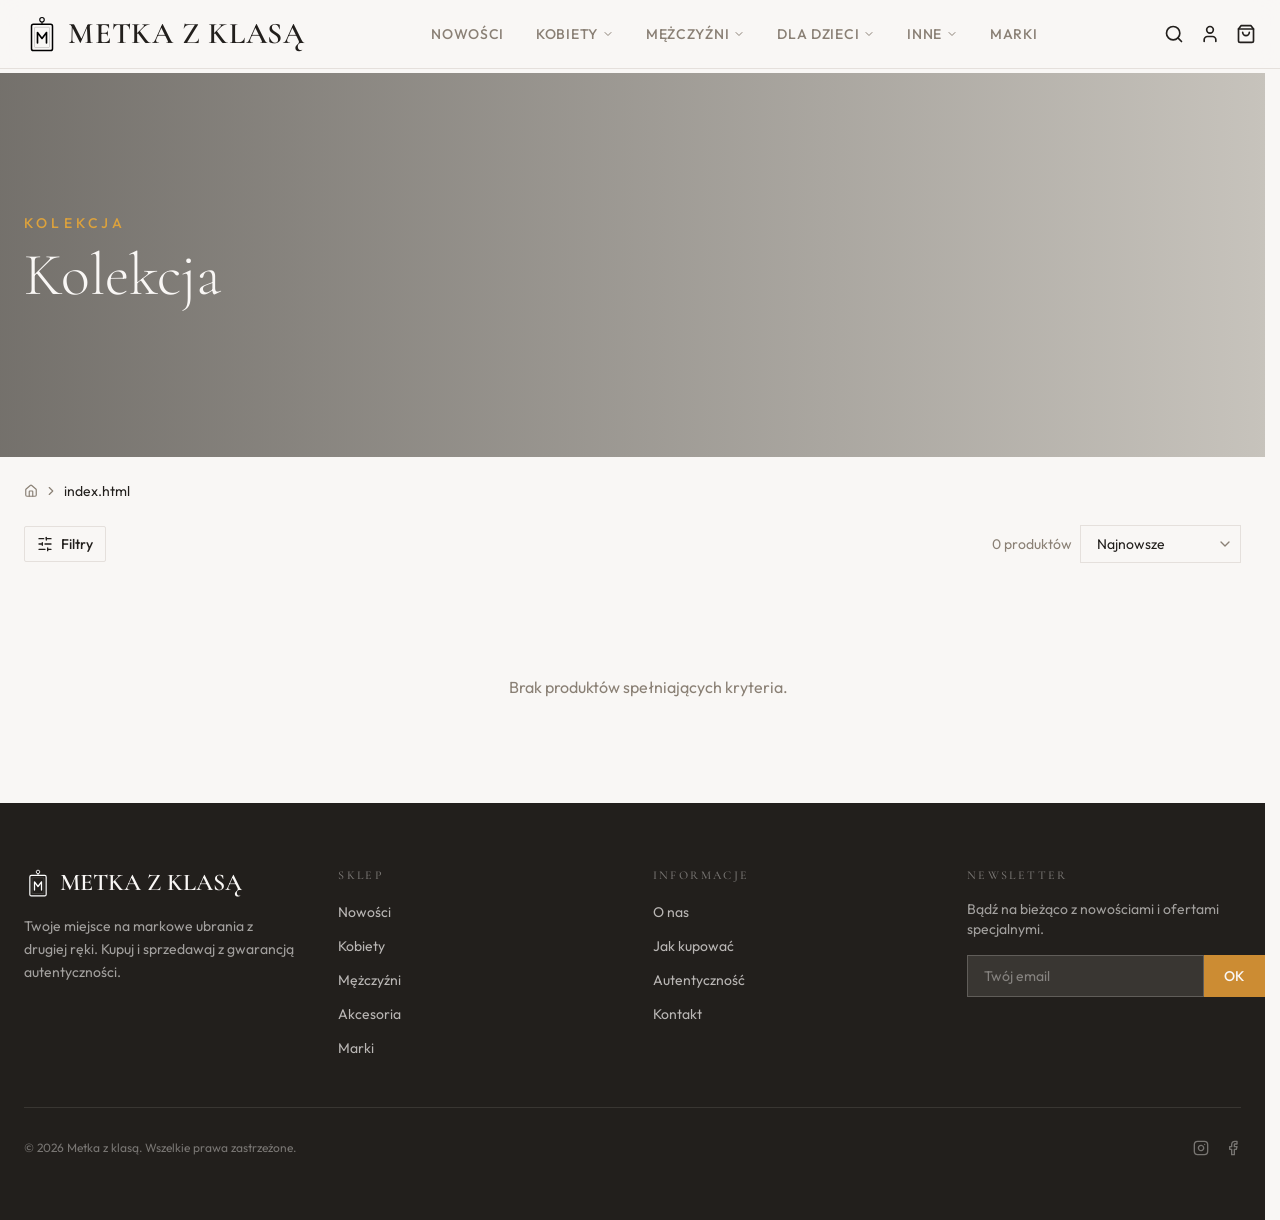
==== index.html @ 0e7a7495 "first commit" ====
<!doctype html>
<html lang="pl">
  <head>
    <meta charset="UTF-8" />
    <link rel="icon" type="image/svg+xml" href="/logo.svg" />
    <meta name="viewport" content="width=device-width, initial-scale=1.0" />
    <title>Metka z klasą - Markowe ubrania z drugiej ręki</title>
    <meta name="description" content="Odkryj starannie wyselekcjonowaną kolekcję luksusowych markowych ubrań z drugiej ręki. Autentyczność gwarantowana." />
    <meta name="author" content="Metka z klasą" />

    <meta property="og:title" content="Metka z klasą - Markowe ubrania z drugiej ręki" />
    <meta property="og:description" content="Odkryj starannie wyselekcjonowaną kolekcję luksusowych markowych ubrań z drugiej ręki." />
    <meta property="og:type" content="website" />
    <meta property="og:image" content="https://lovable.dev/opengraph-image-p98pqg.png" />

    <meta name="twitter:card" content="summary_large_image" />
    <meta name="twitter:site" content="@Lovable" />
    <meta name="twitter:image" content="https://lovable.dev/opengraph-image-p98pqg.png" />
    <script type="module" crossorigin src="/assets/index-CocLVL6e.js"></script>
    <link rel="stylesheet" crossorigin href="/assets/index-CRYv602r.css">
  </head>

  <body>
    <div id="root"></div>
  </body>
</html>
---- assets/index-CRYv602r.css ----
@import"https://fonts.googleapis.com/css2?family=Cormorant+Garamond:ital,wght@0,300;0,400;0,500;0,600;0,700;1,300;1,400&family=Outfit:wght@300;400;500;600&display=swap";*,:before,:after{--tw-border-spacing-x: 0;--tw-border-spacing-y: 0;--tw-translate-x: 0;--tw-translate-y: 0;--tw-rotate: 0;--tw-skew-x: 0;--tw-skew-y: 0;--tw-scale-x: 1;--tw-scale-y: 1;--tw-pan-x: ;--tw-pan-y: ;--tw-pinch-zoom: ;--tw-scroll-snap-strictness: proximity;--tw-gradient-from-position: ;--tw-gradient-via-position: ;--tw-gradient-to-position: ;--tw-ordinal: ;--tw-slashed-zero: ;--tw-numeric-figure: ;--tw-numeric-spacing: ;--tw-numeric-fraction: ;--tw-ring-inset: ;--tw-ring-offset-width: 0px;--tw-ring-offset-color: #fff;--tw-ring-color: rgb(59 130 246 / .5);--tw-ring-offset-shadow: 0 0 #0000;--tw-ring-shadow: 0 0 #0000;--tw-shadow: 0 0 #0000;--tw-shadow-colored: 0 0 #0000;--tw-blur: ;--tw-brightness: ;--tw-contrast: ;--tw-grayscale: ;--tw-hue-rotate: ;--tw-invert: ;--tw-saturate: ;--tw-sepia: ;--tw-drop-shadow: ;--tw-backdrop-blur: ;--tw-backdrop-brightness: ;--tw-backdrop-contrast: ;--tw-backdrop-grayscale: ;--tw-backdrop-hue-rotate: ;--tw-backdrop-invert: ;--tw-backdrop-opacity: ;--tw-backdrop-saturate: ;--tw-backdrop-sepia: ;--tw-contain-size: ;--tw-contain-layout: ;--tw-contain-paint: ;--tw-contain-style: }::backdrop{--tw-border-spacing-x: 0;--tw-border-spacing-y: 0;--tw-translate-x: 0;--tw-translate-y: 0;--tw-rotate: 0;--tw-skew-x: 0;--tw-skew-y: 0;--tw-scale-x: 1;--tw-scale-y: 1;--tw-pan-x: ;--tw-pan-y: ;--tw-pinch-zoom: ;--tw-scroll-snap-strictness: proximity;--tw-gradient-from-position: ;--tw-gradient-via-position: ;--tw-gradient-to-position: ;--tw-ordinal: ;--tw-slashed-zero: ;--tw-numeric-figure: ;--tw-numeric-spacing: ;--tw-numeric-fraction: ;--tw-ring-inset: ;--tw-ring-offset-width: 0px;--tw-ring-offset-color: #fff;--tw-ring-color: rgb(59 130 246 / .5);--tw-ring-offset-shadow: 0 0 #0000;--tw-ring-shadow: 0 0 #0000;--tw-shadow: 0 0 #0000;--tw-shadow-colored: 0 0 #0000;--tw-blur: ;--tw-brightness: ;--tw-contrast: ;--tw-grayscale: ;--tw-hue-rotate: ;--tw-invert: ;--tw-saturate: ;--tw-sepia: ;--tw-drop-shadow: ;--tw-backdrop-blur: ;--tw-backdrop-brightness: ;--tw-backdrop-contrast: ;--tw-backdrop-grayscale: ;--tw-backdrop-hue-rotate: ;--tw-backdrop-invert: ;--tw-backdrop-opacity: ;--tw-backdrop-saturate: ;--tw-backdrop-sepia: ;--tw-contain-size: ;--tw-contain-layout: ;--tw-contain-paint: ;--tw-contain-style: }*,:before,:after{box-sizing:border-box;border-width:0;border-style:solid;border-color:#e5e7eb}:before,:after{--tw-content: ""}html,:host{line-height:1.5;-webkit-text-size-adjust:100%;-moz-tab-size:4;-o-tab-size:4;tab-size:4;font-family:ui-sans-serif,system-ui,sans-serif,"Apple Color Emoji","Segoe UI Emoji",Segoe UI Symbol,"Noto Color Emoji";font-feature-settings:normal;font-variation-settings:normal;-webkit-tap-highlight-color:transparent}body{margin:0;line-height:inherit}hr{height:0;color:inherit;border-top-width:1px}abbr:where([title]){-webkit-text-decoration:underline dotted;text-decoration:underline dotted}h1,h2,h3,h4,h5,h6{font-size:inherit;font-weight:inherit}a{color:inherit;text-decoration:inherit}b,strong{font-weight:bolder}code,kbd,samp,pre{font-family:ui-monospace,SFMono-Regular,Menlo,Monaco,Consolas,Liberation Mono,Courier New,monospace;font-feature-settings:normal;font-variation-settings:normal;font-size:1em}small{font-size:80%}sub,sup{font-size:75%;line-height:0;position:relative;vertical-align:baseline}sub{bottom:-.25em}sup{top:-.5em}table{text-indent:0;border-color:inherit;border-collapse:collapse}button,input,optgroup,select,textarea{font-family:inherit;font-feature-settings:inherit;font-variation-settings:inherit;font-size:100%;font-weight:inherit;line-height:inherit;letter-spacing:inherit;color:inherit;margin:0;padding:0}button,select{text-transform:none}button,input:where([type=button]),input:where([type=reset]),input:where([type=submit]){-webkit-appearance:button;background-color:transparent;background-image:none}:-moz-focusring{outline:auto}:-moz-ui-invalid{box-shadow:none}progress{vertical-align:baseline}::-webkit-inner-spin-button,::-webkit-outer-spin-button{height:auto}[type=search]{-webkit-appearance:textfield;outline-offset:-2px}::-webkit-search-decoration{-webkit-appearance:none}::-webkit-file-upload-button{-webkit-appearance:button;font:inherit}summary{display:list-item}blockquote,dl,dd,h1,h2,h3,h4,h5,h6,hr,figure,p,pre{margin:0}fieldset{margin:0;padding:0}legend{padding:0}ol,ul,menu{list-style:none;margin:0;padding:0}dialog{padding:0}textarea{resize:vertical}input::-moz-placeholder,textarea::-moz-placeholder{opacity:1;color:#9ca3af}input::placeholder,textarea::placeholder{opacity:1;color:#9ca3af}button,[role=button]{cursor:pointer}:disabled{cursor:default}img,svg,video,canvas,audio,iframe,embed,object{display:block;vertical-align:middle}img,video{max-width:100%;height:auto}[hidden]:where(:not([hidden=until-found])){display:none}:root{--background: 30 25% 97%;--foreground: 30 10% 12%;--card: 30 20% 95%;--card-foreground: 30 10% 12%;--popover: 30 25% 97%;--popover-foreground: 30 10% 12%;--primary: 30 10% 12%;--primary-foreground: 30 25% 97%;--secondary: 30 15% 90%;--secondary-foreground: 30 10% 20%;--muted: 30 12% 92%;--muted-foreground: 30 8% 50%;--accent: 35 60% 50%;--accent-foreground: 30 25% 97%;--destructive: 0 84.2% 60.2%;--destructive-foreground: 210 40% 98%;--border: 30 15% 88%;--input: 30 15% 88%;--ring: 35 60% 50%;--radius: .25rem;--gold: 38 70% 55%;--gold-foreground: 30 25% 97%;--cream: 35 30% 94%;--warm-dark: 30 15% 18%;--sidebar-background: 0 0% 98%;--sidebar-foreground: 240 5.3% 26.1%;--sidebar-primary: 240 5.9% 10%;--sidebar-primary-foreground: 0 0% 98%;--sidebar-accent: 240 4.8% 95.9%;--sidebar-accent-foreground: 240 5.9% 10%;--sidebar-border: 220 13% 91%;--sidebar-ring: 217.2 91.2% 59.8%}.dark{--background: 30 10% 8%;--foreground: 30 15% 90%;--card: 30 10% 12%;--card-foreground: 30 15% 90%;--popover: 30 10% 8%;--popover-foreground: 30 15% 90%;--primary: 30 15% 90%;--primary-foreground: 30 10% 8%;--secondary: 30 10% 16%;--secondary-foreground: 30 15% 85%;--muted: 30 8% 18%;--muted-foreground: 30 10% 60%;--accent: 35 60% 50%;--accent-foreground: 30 25% 97%;--destructive: 0 62.8% 30.6%;--destructive-foreground: 210 40% 98%;--border: 30 8% 20%;--input: 30 8% 20%;--ring: 35 60% 50%}*{border-color:hsl(var(--border))}html{overflow-y:auto;scrollbar-gutter:stable}html body[data-scroll-locked]{padding-right:0!important;margin-right:0!important}body{background-color:hsl(var(--background));font-family:Outfit,sans-serif;color:hsl(var(--foreground));-webkit-font-smoothing:antialiased;-moz-osx-font-smoothing:grayscale}h1,h2,h3,h4,h5,h6{font-family:Cormorant Garamond,serif}.container{width:100%;margin-right:auto;margin-left:auto;padding-right:2rem;padding-left:2rem}@media (min-width: 1400px){.container{max-width:1400px}}.sr-only{position:absolute;width:1px;height:1px;padding:0;margin:-1px;overflow:hidden;clip:rect(0,0,0,0);white-space:nowrap;border-width:0}.pointer-events-none{pointer-events:none}.pointer-events-auto{pointer-events:auto}.visible{visibility:visible}.invisible{visibility:hidden}.fixed{position:fixed}.absolute{position:absolute}.relative{position:relative}.sticky{position:sticky}.inset-0{top:0;right:0;bottom:0;left:0}.inset-x-0{left:0;right:0}.inset-y-0{top:0;bottom:0}.-bottom-12{bottom:-3rem}.-left-12{left:-3rem}.-right-1\.5{right:-.375rem}.-right-12{right:-3rem}.-top-1\.5{top:-.375rem}.-top-12{top:-3rem}.bottom-0{bottom:0}.bottom-3{bottom:.75rem}.left-0{left:0}.left-1{left:.25rem}.left-1\/2{left:50%}.left-2{left:.5rem}.left-3{left:.75rem}.left-4{left:1rem}.left-\[50\%\]{left:50%}.right-0{right:0}.right-1{right:.25rem}.right-2{right:.5rem}.right-3{right:.75rem}.right-4{right:1rem}.right-6{right:1.5rem}.top-0{top:0}.top-1\.5{top:.375rem}.top-1\/2{top:50%}.top-2{top:.5rem}.top-24{top:6rem}.top-28{top:7rem}.top-3{top:.75rem}.top-3\.5{top:.875rem}.top-4{top:1rem}.top-6{top:1.5rem}.top-\[1px\]{top:1px}.top-\[50\%\]{top:50%}.top-\[60\%\]{top:60%}.top-full{top:100%}.z-10{z-index:10}.z-20{z-index:20}.z-50{z-index:50}.z-\[100\]{z-index:100}.z-\[1\]{z-index:1}.col-span-1{grid-column:span 1 / span 1}.col-span-2{grid-column:span 2 / span 2}.row-span-1{grid-row:span 1 / span 1}.row-span-2{grid-row:span 2 / span 2}.m-1{margin:.25rem}.m-10{margin:2.5rem}.m-11{margin:2.75rem}.m-12{margin:3rem}.m-2{margin:.5rem}.m-3{margin:.75rem}.m-4{margin:1rem}.m-5{margin:1.25rem}.m-6{margin:1.5rem}.m-7{margin:1.75rem}.m-8{margin:2rem}.m-9{margin:2.25rem}.-mx-1{margin-left:-.25rem;margin-right:-.25rem}.mx-2{margin-left:.5rem;margin-right:.5rem}.mx-3\.5{margin-left:.875rem;margin-right:.875rem}.mx-auto{margin-left:auto;margin-right:auto}.my-0\.5{margin-top:.125rem;margin-bottom:.125rem}.my-1{margin-top:.25rem;margin-bottom:.25rem}.my-4{margin-top:1rem;margin-bottom:1rem}.my-6{margin-top:1.5rem;margin-bottom:1.5rem}.-ml-4{margin-left:-1rem}.-mt-4{margin-top:-1rem}.mb-1{margin-bottom:.25rem}.mb-1\.5{margin-bottom:.375rem}.mb-10{margin-bottom:2.5rem}.mb-12{margin-bottom:3rem}.mb-16{margin-bottom:4rem}.mb-2{margin-bottom:.5rem}.mb-20{margin-bottom:5rem}.mb-3{margin-bottom:.75rem}.mb-4{margin-bottom:1rem}.mb-6{margin-bottom:1.5rem}.mb-8{margin-bottom:2rem}.ml-1{margin-left:.25rem}.ml-auto{margin-left:auto}.mr-2{margin-right:.5rem}.mt-0\.5{margin-top:.125rem}.mt-1{margin-top:.25rem}.mt-1\.5{margin-top:.375rem}.mt-10{margin-top:2.5rem}.mt-12{margin-top:3rem}.mt-2{margin-top:.5rem}.mt-24{margin-top:6rem}.mt-3{margin-top:.75rem}.mt-4{margin-top:1rem}.mt-6{margin-top:1.5rem}.mt-\[73px\]{margin-top:73px}.mt-auto{margin-top:auto}.line-clamp-1{overflow:hidden;display:-webkit-box;-webkit-box-orient:vertical;-webkit-line-clamp:1}.line-clamp-2{overflow:hidden;display:-webkit-box;-webkit-box-orient:vertical;-webkit-line-clamp:2}.block{display:block}.inline-block{display:inline-block}.flex{display:flex}.inline-flex{display:inline-flex}.table{display:table}.grid{display:grid}.hidden{display:none}.aspect-\[16\/9\]{aspect-ratio:16/9}.aspect-\[3\/4\]{aspect-ratio:3/4}.aspect-\[4\/5\]{aspect-ratio:4/5}.aspect-square{aspect-ratio:1 / 1}.aspect-video{aspect-ratio:16 / 9}.size-4{width:1rem;height:1rem}.h-1{height:.25rem}.h-1\.5{height:.375rem}.h-10{height:2.5rem}.h-11{height:2.75rem}.h-12{height:3rem}.h-14{height:3.5rem}.h-16{height:4rem}.h-2{height:.5rem}.h-2\.5{height:.625rem}.h-24{height:6rem}.h-3{height:.75rem}.h-3\.5{height:.875rem}.h-4{height:1rem}.h-5{height:1.25rem}.h-6{height:1.5rem}.h-7{height:1.75rem}.h-72{height:18rem}.h-8{height:2rem}.h-9{height:2.25rem}.h-\[1px\]{height:1px}.h-\[var\(--radix-navigation-menu-viewport-height\)\]{height:var(--radix-navigation-menu-viewport-height)}.h-\[var\(--radix-select-trigger-height\)\]{height:var(--radix-select-trigger-height)}.h-auto{height:auto}.h-full{height:100%}.h-px{height:1px}.h-svh{height:100svh}.max-h-48{max-height:12rem}.max-h-64{max-height:16rem}.max-h-96{max-height:24rem}.max-h-\[300px\]{max-height:300px}.max-h-screen{max-height:100vh}.min-h-0{min-height:0px}.min-h-\[80px\]{min-height:80px}.min-h-screen{min-height:100vh}.min-h-svh{min-height:100svh}.w-0{width:0px}.w-1{width:.25rem}.w-10{width:2.5rem}.w-11{width:2.75rem}.w-12{width:3rem}.w-14{width:3.5rem}.w-16{width:4rem}.w-2{width:.5rem}.w-2\.5{width:.625rem}.w-20{width:5rem}.w-3{width:.75rem}.w-3\.5{width:.875rem}.w-3\/4{width:75%}.w-4{width:1rem}.w-5{width:1.25rem}.w-6{width:1.5rem}.w-60{width:15rem}.w-64{width:16rem}.w-7{width:1.75rem}.w-72{width:18rem}.w-8{width:2rem}.w-9{width:2.25rem}.w-\[--sidebar-width\]{width:var(--sidebar-width)}.w-\[100px\]{width:100px}.w-\[1px\]{width:1px}.w-auto{width:auto}.w-full{width:100%}.w-max{width:-moz-max-content;width:max-content}.w-px{width:1px}.min-w-0{min-width:0px}.min-w-5{min-width:1.25rem}.min-w-\[12rem\]{min-width:12rem}.min-w-\[160px\]{min-width:160px}.min-w-\[8rem\]{min-width:8rem}.min-w-\[var\(--radix-select-trigger-width\)\]{min-width:var(--radix-select-trigger-width)}.max-w-2xl{max-width:42rem}.max-w-3xl{max-width:48rem}.max-w-5xl{max-width:64rem}.max-w-6xl{max-width:72rem}.max-w-\[--skeleton-width\]{max-width:var(--skeleton-width)}.max-w-lg{max-width:32rem}.max-w-max{max-width:-moz-max-content;max-width:max-content}.max-w-md{max-width:28rem}.max-w-xl{max-width:36rem}.flex-1{flex:1 1 0%}.flex-shrink-0,.shrink-0{flex-shrink:0}.grow{flex-grow:1}.grow-0{flex-grow:0}.basis-full{flex-basis:100%}.caption-bottom{caption-side:bottom}.border-collapse{border-collapse:collapse}.-translate-x-1\/2{--tw-translate-x: -50%;transform:translate(var(--tw-translate-x),var(--tw-translate-y)) rotate(var(--tw-rotate)) skew(var(--tw-skew-x)) skewY(var(--tw-skew-y)) scaleX(var(--tw-scale-x)) scaleY(var(--tw-scale-y))}.-translate-x-px{--tw-translate-x: -1px;transform:translate(var(--tw-translate-x),var(--tw-translate-y)) rotate(var(--tw-rotate)) skew(var(--tw-skew-x)) skewY(var(--tw-skew-y)) scaleX(var(--tw-scale-x)) scaleY(var(--tw-scale-y))}.-translate-y-1\/2{--tw-translate-y: -50%;transform:translate(var(--tw-translate-x),var(--tw-translate-y)) rotate(var(--tw-rotate)) skew(var(--tw-skew-x)) skewY(var(--tw-skew-y)) scaleX(var(--tw-scale-x)) scaleY(var(--tw-scale-y))}.translate-x-2{--tw-translate-x: .5rem;transform:translate(var(--tw-translate-x),var(--tw-translate-y)) rotate(var(--tw-rotate)) skew(var(--tw-skew-x)) skewY(var(--tw-skew-y)) scaleX(var(--tw-scale-x)) scaleY(var(--tw-scale-y))}.translate-x-\[-50\%\]{--tw-translate-x: -50%;transform:translate(var(--tw-translate-x),var(--tw-translate-y)) rotate(var(--tw-rotate)) skew(var(--tw-skew-x)) skewY(var(--tw-skew-y)) scaleX(var(--tw-scale-x)) scaleY(var(--tw-scale-y))}.translate-x-px{--tw-translate-x: 1px;transform:translate(var(--tw-translate-x),var(--tw-translate-y)) rotate(var(--tw-rotate)) skew(var(--tw-skew-x)) skewY(var(--tw-skew-y)) scaleX(var(--tw-scale-x)) scaleY(var(--tw-scale-y))}.translate-y-\[-50\%\]{--tw-translate-y: -50%;transform:translate(var(--tw-translate-x),var(--tw-translate-y)) rotate(var(--tw-rotate)) skew(var(--tw-skew-x)) skewY(var(--tw-skew-y)) scaleX(var(--tw-scale-x)) scaleY(var(--tw-scale-y))}.rotate-45{--tw-rotate: 45deg;transform:translate(var(--tw-translate-x),var(--tw-translate-y)) rotate(var(--tw-rotate)) skew(var(--tw-skew-x)) skewY(var(--tw-skew-y)) scaleX(var(--tw-scale-x)) scaleY(var(--tw-scale-y))}.rotate-90{--tw-rotate: 90deg;transform:translate(var(--tw-translate-x),var(--tw-translate-y)) rotate(var(--tw-rotate)) skew(var(--tw-skew-x)) skewY(var(--tw-skew-y)) scaleX(var(--tw-scale-x)) scaleY(var(--tw-scale-y))}.scale-0{--tw-scale-x: 0;--tw-scale-y: 0;transform:translate(var(--tw-translate-x),var(--tw-translate-y)) rotate(var(--tw-rotate)) skew(var(--tw-skew-x)) skewY(var(--tw-skew-y)) scaleX(var(--tw-scale-x)) scaleY(var(--tw-scale-y))}.scale-100{--tw-scale-x: 1;--tw-scale-y: 1;transform:translate(var(--tw-translate-x),var(--tw-translate-y)) rotate(var(--tw-rotate)) skew(var(--tw-skew-x)) skewY(var(--tw-skew-y)) scaleX(var(--tw-scale-x)) scaleY(var(--tw-scale-y))}.scale-125{--tw-scale-x: 1.25;--tw-scale-y: 1.25;transform:translate(var(--tw-translate-x),var(--tw-translate-y)) rotate(var(--tw-rotate)) skew(var(--tw-skew-x)) skewY(var(--tw-skew-y)) scaleX(var(--tw-scale-x)) scaleY(var(--tw-scale-y))}.transform{transform:translate(var(--tw-translate-x),var(--tw-translate-y)) rotate(var(--tw-rotate)) skew(var(--tw-skew-x)) skewY(var(--tw-skew-y)) scaleX(var(--tw-scale-x)) scaleY(var(--tw-scale-y))}@keyframes pulse{50%{opacity:.5}}.animate-pulse{animation:pulse 2s cubic-bezier(.4,0,.6,1) infinite}@keyframes spin{to{transform:rotate(360deg)}}.animate-spin{animation:spin 1s linear infinite}.cursor-default{cursor:default}.cursor-pointer{cursor:pointer}.touch-none{touch-action:none}.select-none{-webkit-user-select:none;-moz-user-select:none;user-select:none}.resize-none{resize:none}.list-none{list-style-type:none}.appearance-none{-webkit-appearance:none;-moz-appearance:none;appearance:none}.auto-rows-\[200px\]{grid-auto-rows:200px}.grid-cols-1{grid-template-columns:repeat(1,minmax(0,1fr))}.grid-cols-2{grid-template-columns:repeat(2,minmax(0,1fr))}.grid-cols-4{grid-template-columns:repeat(4,minmax(0,1fr))}.flex-row{flex-direction:row}.flex-col{flex-direction:column}.flex-col-reverse{flex-direction:column-reverse}.flex-wrap{flex-wrap:wrap}.items-start{align-items:flex-start}.items-end{align-items:flex-end}.items-center{align-items:center}.items-stretch{align-items:stretch}.justify-center{justify-content:center}.justify-between{justify-content:space-between}.gap-1{gap:.25rem}.gap-1\.5{gap:.375rem}.gap-10{gap:2.5rem}.gap-2{gap:.5rem}.gap-3{gap:.75rem}.gap-4{gap:1rem}.gap-6{gap:1.5rem}.gap-8{gap:2rem}.space-x-1>:not([hidden])~:not([hidden]){--tw-space-x-reverse: 0;margin-right:calc(.25rem * var(--tw-space-x-reverse));margin-left:calc(.25rem * calc(1 - var(--tw-space-x-reverse)))}.space-x-4>:not([hidden])~:not([hidden]){--tw-space-x-reverse: 0;margin-right:calc(1rem * var(--tw-space-x-reverse));margin-left:calc(1rem * calc(1 - var(--tw-space-x-reverse)))}.space-y-1>:not([hidden])~:not([hidden]){--tw-space-y-reverse: 0;margin-top:calc(.25rem * calc(1 - var(--tw-space-y-reverse)));margin-bottom:calc(.25rem * var(--tw-space-y-reverse))}.space-y-1\.5>:not([hidden])~:not([hidden]){--tw-space-y-reverse: 0;margin-top:calc(.375rem * calc(1 - var(--tw-space-y-reverse)));margin-bottom:calc(.375rem * var(--tw-space-y-reverse))}.space-y-10>:not([hidden])~:not([hidden]){--tw-space-y-reverse: 0;margin-top:calc(2.5rem * calc(1 - var(--tw-space-y-reverse)));margin-bottom:calc(2.5rem * var(--tw-space-y-reverse))}.space-y-2>:not([hidden])~:not([hidden]){--tw-space-y-reverse: 0;margin-top:calc(.5rem * calc(1 - var(--tw-space-y-reverse)));margin-bottom:calc(.5rem * var(--tw-space-y-reverse))}.space-y-2\.5>:not([hidden])~:not([hidden]){--tw-space-y-reverse: 0;margin-top:calc(.625rem * calc(1 - var(--tw-space-y-reverse)));margin-bottom:calc(.625rem * var(--tw-space-y-reverse))}.space-y-28>:not([hidden])~:not([hidden]){--tw-space-y-reverse: 0;margin-top:calc(7rem * calc(1 - var(--tw-space-y-reverse)));margin-bottom:calc(7rem * var(--tw-space-y-reverse))}.space-y-3>:not([hidden])~:not([hidden]){--tw-space-y-reverse: 0;margin-top:calc(.75rem * calc(1 - var(--tw-space-y-reverse)));margin-bottom:calc(.75rem * var(--tw-space-y-reverse))}.space-y-4>:not([hidden])~:not([hidden]){--tw-space-y-reverse: 0;margin-top:calc(1rem * calc(1 - var(--tw-space-y-reverse)));margin-bottom:calc(1rem * var(--tw-space-y-reverse))}.space-y-6>:not([hidden])~:not([hidden]){--tw-space-y-reverse: 0;margin-top:calc(1.5rem * calc(1 - var(--tw-space-y-reverse)));margin-bottom:calc(1.5rem * var(--tw-space-y-reverse))}.space-y-8>:not([hidden])~:not([hidden]){--tw-space-y-reverse: 0;margin-top:calc(2rem * calc(1 - var(--tw-space-y-reverse)));margin-bottom:calc(2rem * var(--tw-space-y-reverse))}.divide-y>:not([hidden])~:not([hidden]){--tw-divide-y-reverse: 0;border-top-width:calc(1px * calc(1 - var(--tw-divide-y-reverse)));border-bottom-width:calc(1px * var(--tw-divide-y-reverse))}.divide-border>:not([hidden])~:not([hidden]){border-color:hsl(var(--border))}.overflow-auto{overflow:auto}.overflow-hidden{overflow:hidden}.overflow-y-auto{overflow-y:auto}.overflow-x-hidden{overflow-x:hidden}.truncate{overflow:hidden;text-overflow:ellipsis;white-space:nowrap}.whitespace-nowrap{white-space:nowrap}.break-words{overflow-wrap:break-word}.rounded{border-radius:.25rem}.rounded-\[2px\]{border-radius:2px}.rounded-\[inherit\]{border-radius:inherit}.rounded-full{border-radius:9999px}.rounded-lg{border-radius:var(--radius)}.rounded-md{border-radius:calc(var(--radius) - 2px)}.rounded-sm{border-radius:calc(var(--radius) - 4px)}.rounded-l-none{border-top-left-radius:0;border-bottom-left-radius:0}.rounded-r-none{border-top-right-radius:0;border-bottom-right-radius:0}.rounded-t-\[10px\]{border-top-left-radius:10px;border-top-right-radius:10px}.rounded-tl-sm{border-top-left-radius:calc(var(--radius) - 4px)}.border{border-width:1px}.border-2{border-width:2px}.border-\[1\.5px\]{border-width:1.5px}.border-y{border-top-width:1px;border-bottom-width:1px}.border-b{border-bottom-width:1px}.border-l{border-left-width:1px}.border-l-2{border-left-width:2px}.border-r{border-right-width:1px}.border-t{border-top-width:1px}.border-dashed{border-style:dashed}.border-\[--color-border\]{border-color:var(--color-border)}.border-accent{border-color:hsl(var(--accent))}.border-background{border-color:hsl(var(--background))}.border-border{border-color:hsl(var(--border))}.border-border\/50{border-color:hsl(var(--border) / .5)}.border-destructive{border-color:hsl(var(--destructive))}.border-destructive\/20{border-color:hsl(var(--destructive) / .2)}.border-destructive\/50{border-color:hsl(var(--destructive) / .5)}.border-input{border-color:hsl(var(--input))}.border-muted-foreground{border-color:hsl(var(--muted-foreground))}.border-primary{border-color:hsl(var(--primary))}.border-primary-foreground\/10{border-color:hsl(var(--primary-foreground) / .1)}.border-primary-foreground\/20{border-color:hsl(var(--primary-foreground) / .2)}.border-primary-foreground\/40{border-color:hsl(var(--primary-foreground) / .4)}.border-sidebar-border{border-color:hsl(var(--sidebar-border))}.border-transparent{border-color:transparent}.border-l-accent{border-left-color:hsl(var(--accent))}.border-l-transparent{border-left-color:transparent}.border-t-transparent{border-top-color:transparent}.bg-\[--color-bg\]{background-color:var(--color-bg)}.bg-\[hsl\(45\,100\%\,50\%\)\]{--tw-bg-opacity: 1;background-color:hsl(45 100% 50% / var(--tw-bg-opacity, 1))}.bg-accent{background-color:hsl(var(--accent))}.bg-accent\/10{background-color:hsl(var(--accent) / .1)}.bg-accent\/5{background-color:hsl(var(--accent) / .05)}.bg-background{background-color:hsl(var(--background))}.bg-background\/80{background-color:hsl(var(--background) / .8)}.bg-background\/90{background-color:hsl(var(--background) / .9)}.bg-black\/80{background-color:#000c}.bg-blue-100{--tw-bg-opacity: 1;background-color:rgb(219 234 254 / var(--tw-bg-opacity, 1))}.bg-border{background-color:hsl(var(--border))}.bg-card{background-color:hsl(var(--card))}.bg-cream{background-color:hsl(var(--cream))}.bg-destructive{background-color:hsl(var(--destructive))}.bg-destructive\/10{background-color:hsl(var(--destructive) / .1)}.bg-destructive\/5{background-color:hsl(var(--destructive) / .05)}.bg-foreground{background-color:hsl(var(--foreground))}.bg-green-100{--tw-bg-opacity: 1;background-color:rgb(220 252 231 / var(--tw-bg-opacity, 1))}.bg-muted{background-color:hsl(var(--muted))}.bg-muted\/50{background-color:hsl(var(--muted) / .5)}.bg-popover{background-color:hsl(var(--popover))}.bg-primary{background-color:hsl(var(--primary))}.bg-primary-foreground\/10{background-color:hsl(var(--primary-foreground) / .1)}.bg-secondary{background-color:hsl(var(--secondary))}.bg-secondary\/50{background-color:hsl(var(--secondary) / .5)}.bg-sidebar{background-color:hsl(var(--sidebar-background))}.bg-sidebar-border{background-color:hsl(var(--sidebar-border))}.bg-transparent{background-color:transparent}.bg-gradient-to-br{background-image:linear-gradient(to bottom right,var(--tw-gradient-stops))}.bg-gradient-to-r{background-image:linear-gradient(to right,var(--tw-gradient-stops))}.bg-gradient-to-t{background-image:linear-gradient(to top,var(--tw-gradient-stops))}.from-foreground\/60{--tw-gradient-from: hsl(var(--foreground) / .6) var(--tw-gradient-from-position);--tw-gradient-to: hsl(var(--foreground) / 0) var(--tw-gradient-to-position);--tw-gradient-stops: var(--tw-gradient-from), var(--tw-gradient-to)}.from-foreground\/70{--tw-gradient-from: hsl(var(--foreground) / .7) var(--tw-gradient-from-position);--tw-gradient-to: hsl(var(--foreground) / 0) var(--tw-gradient-to-position);--tw-gradient-stops: var(--tw-gradient-from), var(--tw-gradient-to)}.from-muted{--tw-gradient-from: hsl(var(--muted)) var(--tw-gradient-from-position);--tw-gradient-to: hsl(var(--muted) / 0) var(--tw-gradient-to-position);--tw-gradient-stops: var(--tw-gradient-from), var(--tw-gradient-to)}.via-foreground\/10{--tw-gradient-to: hsl(var(--foreground) / 0) var(--tw-gradient-to-position);--tw-gradient-stops: var(--tw-gradient-from), hsl(var(--foreground) / .1) var(--tw-gradient-via-position), var(--tw-gradient-to)}.via-foreground\/20{--tw-gradient-to: hsl(var(--foreground) / 0) var(--tw-gradient-to-position);--tw-gradient-stops: var(--tw-gradient-from), hsl(var(--foreground) / .2) var(--tw-gradient-via-position), var(--tw-gradient-to)}.via-foreground\/40{--tw-gradient-to: hsl(var(--foreground) / 0) var(--tw-gradient-to-position);--tw-gradient-stops: var(--tw-gradient-from), hsl(var(--foreground) / .4) var(--tw-gradient-via-position), var(--tw-gradient-to)}.via-muted{--tw-gradient-to: hsl(var(--muted) / 0) var(--tw-gradient-to-position);--tw-gradient-stops: var(--tw-gradient-from), hsl(var(--muted)) var(--tw-gradient-via-position), var(--tw-gradient-to)}.to-foreground\/20{--tw-gradient-to: hsl(var(--foreground) / .2) var(--tw-gradient-to-position)}.to-secondary\/30{--tw-gradient-to: hsl(var(--secondary) / .3) var(--tw-gradient-to-position)}.to-transparent{--tw-gradient-to: transparent var(--tw-gradient-to-position)}.fill-current{fill:currentColor}.object-cover{-o-object-fit:cover;object-fit:cover}.object-top{-o-object-position:top;object-position:top}.p-0{padding:0}.p-1{padding:.25rem}.p-2{padding:.5rem}.p-3{padding:.75rem}.p-4{padding:1rem}.p-5{padding:1.25rem}.p-6{padding:1.5rem}.p-8{padding:2rem}.p-\[1px\]{padding:1px}.px-1{padding-left:.25rem;padding-right:.25rem}.px-1\.5{padding-left:.375rem;padding-right:.375rem}.px-2{padding-left:.5rem;padding-right:.5rem}.px-2\.5{padding-left:.625rem;padding-right:.625rem}.px-3{padding-left:.75rem;padding-right:.75rem}.px-4{padding-left:1rem;padding-right:1rem}.px-5{padding-left:1.25rem;padding-right:1.25rem}.px-6{padding-left:1.5rem;padding-right:1.5rem}.px-8{padding-left:2rem;padding-right:2rem}.py-0{padding-top:0;padding-bottom:0}.py-0\.5{padding-top:.125rem;padding-bottom:.125rem}.py-1{padding-top:.25rem;padding-bottom:.25rem}.py-1\.5{padding-top:.375rem;padding-bottom:.375rem}.py-10{padding-top:2.5rem;padding-bottom:2.5rem}.py-12{padding-top:3rem;padding-bottom:3rem}.py-16{padding-top:4rem;padding-bottom:4rem}.py-2{padding-top:.5rem;padding-bottom:.5rem}.py-2\.5{padding-top:.625rem;padding-bottom:.625rem}.py-20{padding-top:5rem;padding-bottom:5rem}.py-24{padding-top:6rem;padding-bottom:6rem}.py-3{padding-top:.75rem;padding-bottom:.75rem}.py-32{padding-top:8rem;padding-bottom:8rem}.py-4{padding-top:1rem;padding-bottom:1rem}.py-5{padding-top:1.25rem;padding-bottom:1.25rem}.py-6{padding-top:1.5rem;padding-bottom:1.5rem}.py-8{padding-top:2rem;padding-bottom:2rem}.pb-0\.5{padding-bottom:.125rem}.pb-16{padding-bottom:4rem}.pb-20{padding-bottom:5rem}.pb-3{padding-bottom:.75rem}.pb-4{padding-bottom:1rem}.pl-10{padding-left:2.5rem}.pl-2\.5{padding-left:.625rem}.pl-4{padding-left:1rem}.pl-8{padding-left:2rem}.pr-10{padding-right:2.5rem}.pr-2{padding-right:.5rem}.pr-2\.5{padding-right:.625rem}.pr-8{padding-right:2rem}.pt-0{padding-top:0}.pt-1{padding-top:.25rem}.pt-24{padding-top:6rem}.pt-28{padding-top:7rem}.pt-3{padding-top:.75rem}.pt-32{padding-top:8rem}.pt-4{padding-top:1rem}.pt-6{padding-top:1.5rem}.pt-8{padding-top:2rem}.text-left{text-align:left}.text-center{text-align:center}.align-middle{vertical-align:middle}.font-body{font-family:Outfit,sans-serif}.font-display{font-family:Cormorant Garamond,serif}.font-mono{font-family:ui-monospace,SFMono-Regular,Menlo,Monaco,Consolas,Liberation Mono,Courier New,monospace}.font-serif{font-family:ui-serif,Georgia,Cambria,Times New Roman,Times,serif}.text-2xl{font-size:1.5rem;line-height:2rem}.text-3xl{font-size:1.875rem;line-height:2.25rem}.text-4xl{font-size:2.25rem;line-height:2.5rem}.text-5xl{font-size:3rem;line-height:1}.text-\[0\.8rem\]{font-size:.8rem}.text-\[10px\]{font-size:10px}.text-base{font-size:1rem;line-height:1.5rem}.text-lg{font-size:1.125rem;line-height:1.75rem}.text-sm{font-size:.875rem;line-height:1.25rem}.text-xl{font-size:1.25rem;line-height:1.75rem}.text-xs{font-size:.75rem;line-height:1rem}.font-bold{font-weight:700}.font-light{font-weight:300}.font-medium{font-weight:500}.font-normal{font-weight:400}.font-semibold{font-weight:600}.uppercase{text-transform:uppercase}.italic{font-style:italic}.tabular-nums{--tw-numeric-spacing: tabular-nums;font-variant-numeric:var(--tw-ordinal) var(--tw-slashed-zero) var(--tw-numeric-figure) var(--tw-numeric-spacing) var(--tw-numeric-fraction)}.leading-\[0\.95\]{line-height:.95}.leading-none{line-height:1}.leading-relaxed{line-height:1.625}.tracking-\[0\.25em\]{letter-spacing:.25em}.tracking-\[0\.2em\]{letter-spacing:.2em}.tracking-\[0\.3em\]{letter-spacing:.3em}.tracking-\[0\.5em\]{letter-spacing:.5em}.tracking-tight{letter-spacing:-.025em}.tracking-wide{letter-spacing:.025em}.tracking-wider{letter-spacing:.05em}.tracking-widest{letter-spacing:.1em}.text-accent{color:hsl(var(--accent))}.text-accent-foreground{color:hsl(var(--accent-foreground))}.text-background{color:hsl(var(--background))}.text-blue-700{--tw-text-opacity: 1;color:rgb(29 78 216 / var(--tw-text-opacity, 1))}.text-card-foreground{color:hsl(var(--card-foreground))}.text-current{color:currentColor}.text-destructive{color:hsl(var(--destructive))}.text-destructive-foreground{color:hsl(var(--destructive-foreground))}.text-foreground{color:hsl(var(--foreground))}.text-foreground\/50{color:hsl(var(--foreground) / .5)}.text-gold{color:hsl(var(--gold))}.text-green-700{--tw-text-opacity: 1;color:rgb(21 128 61 / var(--tw-text-opacity, 1))}.text-muted-foreground{color:hsl(var(--muted-foreground))}.text-muted-foreground\/30{color:hsl(var(--muted-foreground) / .3)}.text-popover-foreground{color:hsl(var(--popover-foreground))}.text-primary{color:hsl(var(--primary))}.text-primary-foreground{color:hsl(var(--primary-foreground))}.text-primary-foreground\/40{color:hsl(var(--primary-foreground) / .4)}.text-primary-foreground\/60{color:hsl(var(--primary-foreground) / .6)}.text-primary-foreground\/70{color:hsl(var(--primary-foreground) / .7)}.text-primary-foreground\/80{color:hsl(var(--primary-foreground) / .8)}.text-secondary-foreground{color:hsl(var(--secondary-foreground))}.text-sidebar-foreground{color:hsl(var(--sidebar-foreground))}.text-sidebar-foreground\/70{color:hsl(var(--sidebar-foreground) / .7)}.underline{text-decoration-line:underline}.line-through{text-decoration-line:line-through}.underline-offset-4{text-underline-offset:4px}.opacity-0{opacity:0}.opacity-100{opacity:1}.opacity-20{opacity:.2}.opacity-50{opacity:.5}.opacity-60{opacity:.6}.opacity-70{opacity:.7}.opacity-90{opacity:.9}.shadow-\[0_0_0_1px_hsl\(var\(--sidebar-border\)\)\]{--tw-shadow: 0 0 0 1px hsl(var(--sidebar-border));--tw-shadow-colored: 0 0 0 1px var(--tw-shadow-color);box-shadow:var(--tw-ring-offset-shadow, 0 0 #0000),var(--tw-ring-shadow, 0 0 #0000),var(--tw-shadow)}.shadow-lg{--tw-shadow: 0 10px 15px -3px rgb(0 0 0 / .1), 0 4px 6px -4px rgb(0 0 0 / .1);--tw-shadow-colored: 0 10px 15px -3px var(--tw-shadow-color), 0 4px 6px -4px var(--tw-shadow-color);box-shadow:var(--tw-ring-offset-shadow, 0 0 #0000),var(--tw-ring-shadow, 0 0 #0000),var(--tw-shadow)}.shadow-md{--tw-shadow: 0 4px 6px -1px rgb(0 0 0 / .1), 0 2px 4px -2px rgb(0 0 0 / .1);--tw-shadow-colored: 0 4px 6px -1px var(--tw-shadow-color), 0 2px 4px -2px var(--tw-shadow-color);box-shadow:var(--tw-ring-offset-shadow, 0 0 #0000),var(--tw-ring-shadow, 0 0 #0000),var(--tw-shadow)}.shadow-none{--tw-shadow: 0 0 #0000;--tw-shadow-colored: 0 0 #0000;box-shadow:var(--tw-ring-offset-shadow, 0 0 #0000),var(--tw-ring-shadow, 0 0 #0000),var(--tw-shadow)}.shadow-sm{--tw-shadow: 0 1px 2px 0 rgb(0 0 0 / .05);--tw-shadow-colored: 0 1px 2px 0 var(--tw-shadow-color);box-shadow:var(--tw-ring-offset-shadow, 0 0 #0000),var(--tw-ring-shadow, 0 0 #0000),var(--tw-shadow)}.shadow-xl{--tw-shadow: 0 20px 25px -5px rgb(0 0 0 / .1), 0 8px 10px -6px rgb(0 0 0 / .1);--tw-shadow-colored: 0 20px 25px -5px var(--tw-shadow-color), 0 8px 10px -6px var(--tw-shadow-color);box-shadow:var(--tw-ring-offset-shadow, 0 0 #0000),var(--tw-ring-shadow, 0 0 #0000),var(--tw-shadow)}.outline-none{outline:2px solid transparent;outline-offset:2px}.outline{outline-style:solid}.ring-0{--tw-ring-offset-shadow: var(--tw-ring-inset) 0 0 0 var(--tw-ring-offset-width) var(--tw-ring-offset-color);--tw-ring-shadow: var(--tw-ring-inset) 0 0 0 calc(0px + var(--tw-ring-offset-width)) var(--tw-ring-color);box-shadow:var(--tw-ring-offset-shadow),var(--tw-ring-shadow),var(--tw-shadow, 0 0 #0000)}.ring-2{--tw-ring-offset-shadow: var(--tw-ring-inset) 0 0 0 var(--tw-ring-offset-width) var(--tw-ring-offset-color);--tw-ring-shadow: var(--tw-ring-inset) 0 0 0 calc(2px + var(--tw-ring-offset-width)) var(--tw-ring-color);box-shadow:var(--tw-ring-offset-shadow),var(--tw-ring-shadow),var(--tw-shadow, 0 0 #0000)}.ring-ring{--tw-ring-color: hsl(var(--ring))}.ring-sidebar-ring{--tw-ring-color: hsl(var(--sidebar-ring))}.ring-offset-background{--tw-ring-offset-color: hsl(var(--background))}.invert{--tw-invert: invert(100%);filter:var(--tw-blur) var(--tw-brightness) var(--tw-contrast) var(--tw-grayscale) var(--tw-hue-rotate) var(--tw-invert) var(--tw-saturate) var(--tw-sepia) var(--tw-drop-shadow)}.filter{filter:var(--tw-blur) var(--tw-brightness) var(--tw-contrast) var(--tw-grayscale) var(--tw-hue-rotate) var(--tw-invert) var(--tw-saturate) var(--tw-sepia) var(--tw-drop-shadow)}.backdrop-blur-md{--tw-backdrop-blur: blur(12px);-webkit-backdrop-filter:var(--tw-backdrop-blur) var(--tw-backdrop-brightness) var(--tw-backdrop-contrast) var(--tw-backdrop-grayscale) var(--tw-backdrop-hue-rotate) var(--tw-backdrop-invert) var(--tw-backdrop-opacity) var(--tw-backdrop-saturate) var(--tw-backdrop-sepia);backdrop-filter:var(--tw-backdrop-blur) var(--tw-backdrop-brightness) var(--tw-backdrop-contrast) var(--tw-backdrop-grayscale) var(--tw-backdrop-hue-rotate) var(--tw-backdrop-invert) var(--tw-backdrop-opacity) var(--tw-backdrop-saturate) var(--tw-backdrop-sepia)}.backdrop-blur-sm{--tw-backdrop-blur: blur(4px);-webkit-backdrop-filter:var(--tw-backdrop-blur) var(--tw-backdrop-brightness) var(--tw-backdrop-contrast) var(--tw-backdrop-grayscale) var(--tw-backdrop-hue-rotate) var(--tw-backdrop-invert) var(--tw-backdrop-opacity) var(--tw-backdrop-saturate) var(--tw-backdrop-sepia);backdrop-filter:var(--tw-backdrop-blur) var(--tw-backdrop-brightness) var(--tw-backdrop-contrast) var(--tw-backdrop-grayscale) var(--tw-backdrop-hue-rotate) var(--tw-backdrop-invert) var(--tw-backdrop-opacity) var(--tw-backdrop-saturate) var(--tw-backdrop-sepia)}.transition{transition-property:color,background-color,border-color,text-decoration-color,fill,stroke,opacity,box-shadow,transform,filter,-webkit-backdrop-filter;transition-property:color,background-color,border-color,text-decoration-color,fill,stroke,opacity,box-shadow,transform,filter,backdrop-filter;transition-property:color,background-color,border-color,text-decoration-color,fill,stroke,opacity,box-shadow,transform,filter,backdrop-filter,-webkit-backdrop-filter;transition-timing-function:cubic-bezier(.4,0,.2,1);transition-duration:.15s}.transition-\[left\,right\,width\]{transition-property:left,right,width;transition-timing-function:cubic-bezier(.4,0,.2,1);transition-duration:.15s}.transition-\[margin\,opa\]{transition-property:margin,opa;transition-timing-function:cubic-bezier(.4,0,.2,1);transition-duration:.15s}.transition-\[width\,height\,padding\]{transition-property:width,height,padding;transition-timing-function:cubic-bezier(.4,0,.2,1);transition-duration:.15s}.transition-\[width\]{transition-property:width;transition-timing-function:cubic-bezier(.4,0,.2,1);transition-duration:.15s}.transition-all{transition-property:all;transition-timing-function:cubic-bezier(.4,0,.2,1);transition-duration:.15s}.transition-colors{transition-property:color,background-color,border-color,text-decoration-color,fill,stroke;transition-timing-function:cubic-bezier(.4,0,.2,1);transition-duration:.15s}.transition-opacity{transition-property:opacity;transition-timing-function:cubic-bezier(.4,0,.2,1);transition-duration:.15s}.transition-shadow{transition-property:box-shadow;transition-timing-function:cubic-bezier(.4,0,.2,1);transition-duration:.15s}.transition-transform{transition-property:transform;transition-timing-function:cubic-bezier(.4,0,.2,1);transition-duration:.15s}.duration-1000{transition-duration:1s}.duration-200{transition-duration:.2s}.duration-300{transition-duration:.3s}.duration-500{transition-duration:.5s}.duration-700{transition-duration:.7s}.ease-in-out{transition-timing-function:cubic-bezier(.4,0,.2,1)}.ease-linear{transition-timing-function:linear}.ease-out{transition-timing-function:cubic-bezier(0,0,.2,1)}@keyframes enter{0%{opacity:var(--tw-enter-opacity, 1);transform:translate3d(var(--tw-enter-translate-x, 0),var(--tw-enter-translate-y, 0),0) scale3d(var(--tw-enter-scale, 1),var(--tw-enter-scale, 1),var(--tw-enter-scale, 1)) rotate(var(--tw-enter-rotate, 0))}}@keyframes exit{to{opacity:var(--tw-exit-opacity, 1);transform:translate3d(var(--tw-exit-translate-x, 0),var(--tw-exit-translate-y, 0),0) scale3d(var(--tw-exit-scale, 1),var(--tw-exit-scale, 1),var(--tw-exit-scale, 1)) rotate(var(--tw-exit-rotate, 0))}}.animate-in{animation-name:enter;animation-duration:.15s;--tw-enter-opacity: initial;--tw-enter-scale: initial;--tw-enter-rotate: initial;--tw-enter-translate-x: initial;--tw-enter-translate-y: initial}.fade-in-0{--tw-enter-opacity: 0}.fade-in-80{--tw-enter-opacity: .8}.zoom-in-95{--tw-enter-scale: .95}.duration-1000{animation-duration:1s}.duration-200{animation-duration:.2s}.duration-300{animation-duration:.3s}.duration-500{animation-duration:.5s}.duration-700{animation-duration:.7s}.ease-in-out{animation-timing-function:cubic-bezier(.4,0,.2,1)}.ease-linear{animation-timing-function:linear}.ease-out{animation-timing-function:cubic-bezier(0,0,.2,1)}.file\:border-0::file-selector-button{border-width:0px}.file\:bg-transparent::file-selector-button{background-color:transparent}.file\:text-sm::file-selector-button{font-size:.875rem;line-height:1.25rem}.file\:font-medium::file-selector-button{font-weight:500}.file\:text-foreground::file-selector-button{color:hsl(var(--foreground))}.placeholder\:text-muted-foreground::-moz-placeholder{color:hsl(var(--muted-foreground))}.placeholder\:text-muted-foreground::placeholder{color:hsl(var(--muted-foreground))}.placeholder\:text-primary-foreground\/40::-moz-placeholder{color:hsl(var(--primary-foreground) / .4)}.placeholder\:text-primary-foreground\/40::placeholder{color:hsl(var(--primary-foreground) / .4)}.after\:absolute:after{content:var(--tw-content);position:absolute}.after\:-inset-2:after{content:var(--tw-content);top:-.5rem;right:-.5rem;bottom:-.5rem;left:-.5rem}.after\:inset-y-0:after{content:var(--tw-content);top:0;bottom:0}.after\:left-1\/2:after{content:var(--tw-content);left:50%}.after\:left-\[2px\]:after{content:var(--tw-content);left:2px}.after\:top-0\.5:after{content:var(--tw-content);top:.125rem}.after\:h-4:after{content:var(--tw-content);height:1rem}.after\:w-1:after{content:var(--tw-content);width:.25rem}.after\:w-4:after{content:var(--tw-content);width:1rem}.after\:w-\[2px\]:after{content:var(--tw-content);width:2px}.after\:-translate-x-1\/2:after{content:var(--tw-content);--tw-translate-x: -50%;transform:translate(var(--tw-translate-x),var(--tw-translate-y)) rotate(var(--tw-rotate)) skew(var(--tw-skew-x)) skewY(var(--tw-skew-y)) scaleX(var(--tw-scale-x)) scaleY(var(--tw-scale-y))}.after\:rounded-full:after{content:var(--tw-content);border-radius:9999px}.after\:bg-background:after{content:var(--tw-content);background-color:hsl(var(--background))}.after\:transition-all:after{content:var(--tw-content);transition-property:all;transition-timing-function:cubic-bezier(.4,0,.2,1);transition-duration:.15s}.after\:content-\[\'\'\]:after{--tw-content: "";content:var(--tw-content)}.first\:rounded-l-md:first-child{border-top-left-radius:calc(var(--radius) - 2px);border-bottom-left-radius:calc(var(--radius) - 2px)}.first\:border-l:first-child{border-left-width:1px}.last\:rounded-r-md:last-child{border-top-right-radius:calc(var(--radius) - 2px);border-bottom-right-radius:calc(var(--radius) - 2px)}.focus-within\:relative:focus-within{position:relative}.focus-within\:z-20:focus-within{z-index:20}.hover\:scale-110:hover{--tw-scale-x: 1.1;--tw-scale-y: 1.1;transform:translate(var(--tw-translate-x),var(--tw-translate-y)) rotate(var(--tw-rotate)) skew(var(--tw-skew-x)) skewY(var(--tw-skew-y)) scaleX(var(--tw-scale-x)) scaleY(var(--tw-scale-y))}.hover\:border-accent:hover{border-color:hsl(var(--accent))}.hover\:border-accent\/30:hover{border-color:hsl(var(--accent) / .3)}.hover\:border-foreground:hover{border-color:hsl(var(--foreground))}.hover\:border-muted-foreground\/30:hover{border-color:hsl(var(--muted-foreground) / .3)}.hover\:bg-accent:hover{background-color:hsl(var(--accent))}.hover\:bg-accent\/90:hover{background-color:hsl(var(--accent) / .9)}.hover\:bg-background:hover{background-color:hsl(var(--background))}.hover\:bg-destructive\/5:hover{background-color:hsl(var(--destructive) / .05)}.hover\:bg-destructive\/80:hover{background-color:hsl(var(--destructive) / .8)}.hover\:bg-destructive\/90:hover{background-color:hsl(var(--destructive) / .9)}.hover\:bg-muted:hover{background-color:hsl(var(--muted))}.hover\:bg-muted\/50:hover{background-color:hsl(var(--muted) / .5)}.hover\:bg-primary:hover{background-color:hsl(var(--primary))}.hover\:bg-primary-foreground\/10:hover{background-color:hsl(var(--primary-foreground) / .1)}.hover\:bg-primary\/80:hover{background-color:hsl(var(--primary) / .8)}.hover\:bg-primary\/90:hover{background-color:hsl(var(--primary) / .9)}.hover\:bg-secondary:hover{background-color:hsl(var(--secondary))}.hover\:bg-secondary\/80:hover{background-color:hsl(var(--secondary) / .8)}.hover\:bg-sidebar-accent:hover{background-color:hsl(var(--sidebar-accent))}.hover\:text-accent:hover{color:hsl(var(--accent))}.hover\:text-accent-foreground:hover{color:hsl(var(--accent-foreground))}.hover\:text-destructive:hover{color:hsl(var(--destructive))}.hover\:text-foreground:hover{color:hsl(var(--foreground))}.hover\:text-muted-foreground:hover{color:hsl(var(--muted-foreground))}.hover\:text-primary-foreground:hover{color:hsl(var(--primary-foreground))}.hover\:text-primary\/90:hover{color:hsl(var(--primary) / .9)}.hover\:text-sidebar-accent-foreground:hover{color:hsl(var(--sidebar-accent-foreground))}.hover\:underline:hover{text-decoration-line:underline}.hover\:opacity-100:hover{opacity:1}.hover\:shadow-\[0_0_0_1px_hsl\(var\(--sidebar-accent\)\)\]:hover{--tw-shadow: 0 0 0 1px hsl(var(--sidebar-accent));--tw-shadow-colored: 0 0 0 1px var(--tw-shadow-color);box-shadow:var(--tw-ring-offset-shadow, 0 0 #0000),var(--tw-ring-shadow, 0 0 #0000),var(--tw-shadow)}.hover\:shadow-md:hover{--tw-shadow: 0 4px 6px -1px rgb(0 0 0 / .1), 0 2px 4px -2px rgb(0 0 0 / .1);--tw-shadow-colored: 0 4px 6px -1px var(--tw-shadow-color), 0 2px 4px -2px var(--tw-shadow-color);box-shadow:var(--tw-ring-offset-shadow, 0 0 #0000),var(--tw-ring-shadow, 0 0 #0000),var(--tw-shadow)}.hover\:shadow-sm:hover{--tw-shadow: 0 1px 2px 0 rgb(0 0 0 / .05);--tw-shadow-colored: 0 1px 2px 0 var(--tw-shadow-color);box-shadow:var(--tw-ring-offset-shadow, 0 0 #0000),var(--tw-ring-shadow, 0 0 #0000),var(--tw-shadow)}.hover\:after\:bg-sidebar-border:hover:after{content:var(--tw-content);background-color:hsl(var(--sidebar-border))}.focus\:border-accent:focus{border-color:hsl(var(--accent))}.focus\:bg-accent:focus{background-color:hsl(var(--accent))}.focus\:bg-primary:focus{background-color:hsl(var(--primary))}.focus\:text-accent-foreground:focus{color:hsl(var(--accent-foreground))}.focus\:text-primary-foreground:focus{color:hsl(var(--primary-foreground))}.focus\:opacity-100:focus{opacity:1}.focus\:outline-none:focus{outline:2px solid transparent;outline-offset:2px}.focus\:ring-2:focus{--tw-ring-offset-shadow: var(--tw-ring-inset) 0 0 0 var(--tw-ring-offset-width) var(--tw-ring-offset-color);--tw-ring-shadow: var(--tw-ring-inset) 0 0 0 calc(2px + var(--tw-ring-offset-width)) var(--tw-ring-color);box-shadow:var(--tw-ring-offset-shadow),var(--tw-ring-shadow),var(--tw-shadow, 0 0 #0000)}.focus\:ring-ring:focus{--tw-ring-color: hsl(var(--ring))}.focus\:ring-offset-2:focus{--tw-ring-offset-width: 2px}.focus-visible\:outline-none:focus-visible{outline:2px solid transparent;outline-offset:2px}.focus-visible\:ring-1:focus-visible{--tw-ring-offset-shadow: var(--tw-ring-inset) 0 0 0 var(--tw-ring-offset-width) var(--tw-ring-offset-color);--tw-ring-shadow: var(--tw-ring-inset) 0 0 0 calc(1px + var(--tw-ring-offset-width)) var(--tw-ring-color);box-shadow:var(--tw-ring-offset-shadow),var(--tw-ring-shadow),var(--tw-shadow, 0 0 #0000)}.focus-visible\:ring-2:focus-visible{--tw-ring-offset-shadow: var(--tw-ring-inset) 0 0 0 var(--tw-ring-offset-width) var(--tw-ring-offset-color);--tw-ring-shadow: var(--tw-ring-inset) 0 0 0 calc(2px + var(--tw-ring-offset-width)) var(--tw-ring-color);box-shadow:var(--tw-ring-offset-shadow),var(--tw-ring-shadow),var(--tw-shadow, 0 0 #0000)}.focus-visible\:ring-ring:focus-visible{--tw-ring-color: hsl(var(--ring))}.focus-visible\:ring-sidebar-ring:focus-visible{--tw-ring-color: hsl(var(--sidebar-ring))}.focus-visible\:ring-offset-1:focus-visible{--tw-ring-offset-width: 1px}.focus-visible\:ring-offset-2:focus-visible{--tw-ring-offset-width: 2px}.focus-visible\:ring-offset-background:focus-visible{--tw-ring-offset-color: hsl(var(--background))}.active\:bg-sidebar-accent:active{background-color:hsl(var(--sidebar-accent))}.active\:text-sidebar-accent-foreground:active{color:hsl(var(--sidebar-accent-foreground))}.disabled\:pointer-events-none:disabled{pointer-events:none}.disabled\:cursor-not-allowed:disabled{cursor:not-allowed}.disabled\:opacity-50:disabled{opacity:.5}.group\/menu-item:focus-within .group-focus-within\/menu-item\:opacity-100{opacity:1}.group:hover .group-hover\:translate-x-0{--tw-translate-x: 0px;transform:translate(var(--tw-translate-x),var(--tw-translate-y)) rotate(var(--tw-rotate)) skew(var(--tw-skew-x)) skewY(var(--tw-skew-y)) scaleX(var(--tw-scale-x)) scaleY(var(--tw-scale-y))}.group:hover .group-hover\:translate-x-1{--tw-translate-x: .25rem;transform:translate(var(--tw-translate-x),var(--tw-translate-y)) rotate(var(--tw-rotate)) skew(var(--tw-skew-x)) skewY(var(--tw-skew-y)) scaleX(var(--tw-scale-x)) scaleY(var(--tw-scale-y))}.group:hover .group-hover\:scale-105{--tw-scale-x: 1.05;--tw-scale-y: 1.05;transform:translate(var(--tw-translate-x),var(--tw-translate-y)) rotate(var(--tw-rotate)) skew(var(--tw-skew-x)) skewY(var(--tw-skew-y)) scaleX(var(--tw-scale-x)) scaleY(var(--tw-scale-y))}.group:hover .group-hover\:border-foreground{border-color:hsl(var(--foreground))}.group:hover .group-hover\:text-accent{color:hsl(var(--accent))}.group:hover .group-hover\:text-foreground{color:hsl(var(--foreground))}.group\/menu-item:hover .group-hover\/menu-item\:opacity-100,.group:hover .group-hover\:opacity-100{opacity:1}.group.destructive .group-\[\.destructive\]\:border-muted\/40{border-color:hsl(var(--muted) / .4)}.group.toaster .group-\[\.toaster\]\:border-border{border-color:hsl(var(--border))}.group.toast .group-\[\.toast\]\:bg-muted{background-color:hsl(var(--muted))}.group.toast .group-\[\.toast\]\:bg-primary{background-color:hsl(var(--primary))}.group.toaster .group-\[\.toaster\]\:bg-background{background-color:hsl(var(--background))}.group.destructive .group-\[\.destructive\]\:text-red-300{--tw-text-opacity: 1;color:rgb(252 165 165 / var(--tw-text-opacity, 1))}.group.toast .group-\[\.toast\]\:text-muted-foreground{color:hsl(var(--muted-foreground))}.group.toast .group-\[\.toast\]\:text-primary-foreground{color:hsl(var(--primary-foreground))}.group.toaster .group-\[\.toaster\]\:text-foreground{color:hsl(var(--foreground))}.group.toaster .group-\[\.toaster\]\:shadow-lg{--tw-shadow: 0 10px 15px -3px rgb(0 0 0 / .1), 0 4px 6px -4px rgb(0 0 0 / .1);--tw-shadow-colored: 0 10px 15px -3px var(--tw-shadow-color), 0 4px 6px -4px var(--tw-shadow-color);box-shadow:var(--tw-ring-offset-shadow, 0 0 #0000),var(--tw-ring-shadow, 0 0 #0000),var(--tw-shadow)}.group.destructive .group-\[\.destructive\]\:hover\:border-destructive\/30:hover{border-color:hsl(var(--destructive) / .3)}.group.destructive .group-\[\.destructive\]\:hover\:bg-destructive:hover{background-color:hsl(var(--destructive))}.group.destructive .group-\[\.destructive\]\:hover\:text-destructive-foreground:hover{color:hsl(var(--destructive-foreground))}.group.destructive .group-\[\.destructive\]\:hover\:text-red-50:hover{--tw-text-opacity: 1;color:rgb(254 242 242 / var(--tw-text-opacity, 1))}.group.destructive .group-\[\.destructive\]\:focus\:ring-destructive:focus{--tw-ring-color: hsl(var(--destructive))}.group.destructive .group-\[\.destructive\]\:focus\:ring-red-400:focus{--tw-ring-opacity: 1;--tw-ring-color: rgb(248 113 113 / var(--tw-ring-opacity, 1))}.group.destructive .group-\[\.destructive\]\:focus\:ring-offset-red-600:focus{--tw-ring-offset-color: #dc2626}.peer:checked~.peer-checked\:bg-accent{background-color:hsl(var(--accent))}.peer:checked~.peer-checked\:after\:translate-x-full:after{content:var(--tw-content);--tw-translate-x: 100%;transform:translate(var(--tw-translate-x),var(--tw-translate-y)) rotate(var(--tw-rotate)) skew(var(--tw-skew-x)) skewY(var(--tw-skew-y)) scaleX(var(--tw-scale-x)) scaleY(var(--tw-scale-y))}.peer\/menu-button:hover~.peer-hover\/menu-button\:text-sidebar-accent-foreground{color:hsl(var(--sidebar-accent-foreground))}.peer:disabled~.peer-disabled\:cursor-not-allowed{cursor:not-allowed}.peer:disabled~.peer-disabled\:opacity-70{opacity:.7}.has-\[\[data-variant\=inset\]\]\:bg-sidebar:has([data-variant=inset]){background-color:hsl(var(--sidebar-background))}.has-\[\:disabled\]\:opacity-50:has(:disabled){opacity:.5}.group\/menu-item:has([data-sidebar=menu-action]) .group-has-\[\[data-sidebar\=menu-action\]\]\/menu-item\:pr-8{padding-right:2rem}.aria-disabled\:pointer-events-none[aria-disabled=true]{pointer-events:none}.aria-disabled\:opacity-50[aria-disabled=true]{opacity:.5}.aria-selected\:bg-accent[aria-selected=true]{background-color:hsl(var(--accent))}.aria-selected\:bg-accent\/50[aria-selected=true]{background-color:hsl(var(--accent) / .5)}.aria-selected\:text-accent-foreground[aria-selected=true]{color:hsl(var(--accent-foreground))}.aria-selected\:text-muted-foreground[aria-selected=true]{color:hsl(var(--muted-foreground))}.aria-selected\:opacity-100[aria-selected=true]{opacity:1}.aria-selected\:opacity-30[aria-selected=true]{opacity:.3}.data-\[disabled\=true\]\:pointer-events-none[data-disabled=true],.data-\[disabled\]\:pointer-events-none[data-disabled]{pointer-events:none}.data-\[panel-group-direction\=vertical\]\:h-px[data-panel-group-direction=vertical]{height:1px}.data-\[panel-group-direction\=vertical\]\:w-full[data-panel-group-direction=vertical]{width:100%}.data-\[side\=bottom\]\:translate-y-1[data-side=bottom]{--tw-translate-y: .25rem;transform:translate(var(--tw-translate-x),var(--tw-translate-y)) rotate(var(--tw-rotate)) skew(var(--tw-skew-x)) skewY(var(--tw-skew-y)) scaleX(var(--tw-scale-x)) scaleY(var(--tw-scale-y))}.data-\[side\=left\]\:-translate-x-1[data-side=left]{--tw-translate-x: -.25rem;transform:translate(var(--tw-translate-x),var(--tw-translate-y)) rotate(var(--tw-rotate)) skew(var(--tw-skew-x)) skewY(var(--tw-skew-y)) scaleX(var(--tw-scale-x)) scaleY(var(--tw-scale-y))}.data-\[side\=right\]\:translate-x-1[data-side=right]{--tw-translate-x: .25rem;transform:translate(var(--tw-translate-x),var(--tw-translate-y)) rotate(var(--tw-rotate)) skew(var(--tw-skew-x)) skewY(var(--tw-skew-y)) scaleX(var(--tw-scale-x)) scaleY(var(--tw-scale-y))}.data-\[side\=top\]\:-translate-y-1[data-side=top]{--tw-translate-y: -.25rem;transform:translate(var(--tw-translate-x),var(--tw-translate-y)) rotate(var(--tw-rotate)) skew(var(--tw-skew-x)) skewY(var(--tw-skew-y)) scaleX(var(--tw-scale-x)) scaleY(var(--tw-scale-y))}.data-\[state\=checked\]\:translate-x-5[data-state=checked]{--tw-translate-x: 1.25rem;transform:translate(var(--tw-translate-x),var(--tw-translate-y)) rotate(var(--tw-rotate)) skew(var(--tw-skew-x)) skewY(var(--tw-skew-y)) scaleX(var(--tw-scale-x)) scaleY(var(--tw-scale-y))}.data-\[state\=unchecked\]\:translate-x-0[data-state=unchecked],.data-\[swipe\=cancel\]\:translate-x-0[data-swipe=cancel]{--tw-translate-x: 0px;transform:translate(var(--tw-translate-x),var(--tw-translate-y)) rotate(var(--tw-rotate)) skew(var(--tw-skew-x)) skewY(var(--tw-skew-y)) scaleX(var(--tw-scale-x)) scaleY(var(--tw-scale-y))}.data-\[swipe\=end\]\:translate-x-\[var\(--radix-toast-swipe-end-x\)\][data-swipe=end]{--tw-translate-x: var(--radix-toast-swipe-end-x);transform:translate(var(--tw-translate-x),var(--tw-translate-y)) rotate(var(--tw-rotate)) skew(var(--tw-skew-x)) skewY(var(--tw-skew-y)) scaleX(var(--tw-scale-x)) scaleY(var(--tw-scale-y))}.data-\[swipe\=move\]\:translate-x-\[var\(--radix-toast-swipe-move-x\)\][data-swipe=move]{--tw-translate-x: var(--radix-toast-swipe-move-x);transform:translate(var(--tw-translate-x),var(--tw-translate-y)) rotate(var(--tw-rotate)) skew(var(--tw-skew-x)) skewY(var(--tw-skew-y)) scaleX(var(--tw-scale-x)) scaleY(var(--tw-scale-y))}@keyframes accordion-up{0%{height:var(--radix-accordion-content-height)}to{height:0}}.data-\[state\=closed\]\:animate-accordion-up[data-state=closed]{animation:accordion-up .2s ease-out}@keyframes accordion-down{0%{height:0}to{height:var(--radix-accordion-content-height)}}.data-\[state\=open\]\:animate-accordion-down[data-state=open]{animation:accordion-down .2s ease-out}.data-\[panel-group-direction\=vertical\]\:flex-col[data-panel-group-direction=vertical]{flex-direction:column}.data-\[active\=true\]\:bg-sidebar-accent[data-active=true]{background-color:hsl(var(--sidebar-accent))}.data-\[active\]\:bg-accent\/50[data-active]{background-color:hsl(var(--accent) / .5)}.data-\[selected\=\'true\'\]\:bg-accent[data-selected=true]{background-color:hsl(var(--accent))}.data-\[state\=active\]\:bg-background[data-state=active]{background-color:hsl(var(--background))}.data-\[state\=checked\]\:bg-primary[data-state=checked]{background-color:hsl(var(--primary))}.data-\[state\=on\]\:bg-accent[data-state=on],.data-\[state\=open\]\:bg-accent[data-state=open]{background-color:hsl(var(--accent))}.data-\[state\=open\]\:bg-accent\/50[data-state=open]{background-color:hsl(var(--accent) / .5)}.data-\[state\=open\]\:bg-secondary[data-state=open]{background-color:hsl(var(--secondary))}.data-\[state\=selected\]\:bg-muted[data-state=selected]{background-color:hsl(var(--muted))}.data-\[state\=unchecked\]\:bg-input[data-state=unchecked]{background-color:hsl(var(--input))}.data-\[active\=true\]\:font-medium[data-active=true]{font-weight:500}.data-\[active\=true\]\:text-sidebar-accent-foreground[data-active=true]{color:hsl(var(--sidebar-accent-foreground))}.data-\[selected\=true\]\:text-accent-foreground[data-selected=true]{color:hsl(var(--accent-foreground))}.data-\[state\=active\]\:text-foreground[data-state=active]{color:hsl(var(--foreground))}.data-\[state\=checked\]\:text-primary-foreground[data-state=checked]{color:hsl(var(--primary-foreground))}.data-\[state\=on\]\:text-accent-foreground[data-state=on],.data-\[state\=open\]\:text-accent-foreground[data-state=open]{color:hsl(var(--accent-foreground))}.data-\[state\=open\]\:text-muted-foreground[data-state=open]{color:hsl(var(--muted-foreground))}.data-\[disabled\=true\]\:opacity-50[data-disabled=true],.data-\[disabled\]\:opacity-50[data-disabled]{opacity:.5}.data-\[state\=open\]\:opacity-100[data-state=open]{opacity:1}.data-\[state\=active\]\:shadow-sm[data-state=active]{--tw-shadow: 0 1px 2px 0 rgb(0 0 0 / .05);--tw-shadow-colored: 0 1px 2px 0 var(--tw-shadow-color);box-shadow:var(--tw-ring-offset-shadow, 0 0 #0000),var(--tw-ring-shadow, 0 0 #0000),var(--tw-shadow)}.data-\[swipe\=move\]\:transition-none[data-swipe=move]{transition-property:none}.data-\[state\=closed\]\:duration-300[data-state=closed]{transition-duration:.3s}.data-\[state\=open\]\:duration-500[data-state=open]{transition-duration:.5s}.data-\[motion\^\=from-\]\:animate-in[data-motion^=from-],.data-\[state\=open\]\:animate-in[data-state=open],.data-\[state\=visible\]\:animate-in[data-state=visible]{animation-name:enter;animation-duration:.15s;--tw-enter-opacity: initial;--tw-enter-scale: initial;--tw-enter-rotate: initial;--tw-enter-translate-x: initial;--tw-enter-translate-y: initial}.data-\[motion\^\=to-\]\:animate-out[data-motion^=to-],.data-\[state\=closed\]\:animate-out[data-state=closed],.data-\[state\=hidden\]\:animate-out[data-state=hidden],.data-\[swipe\=end\]\:animate-out[data-swipe=end]{animation-name:exit;animation-duration:.15s;--tw-exit-opacity: initial;--tw-exit-scale: initial;--tw-exit-rotate: initial;--tw-exit-translate-x: initial;--tw-exit-translate-y: initial}.data-\[motion\^\=from-\]\:fade-in[data-motion^=from-]{--tw-enter-opacity: 0}.data-\[motion\^\=to-\]\:fade-out[data-motion^=to-],.data-\[state\=closed\]\:fade-out-0[data-state=closed]{--tw-exit-opacity: 0}.data-\[state\=closed\]\:fade-out-80[data-state=closed]{--tw-exit-opacity: .8}.data-\[state\=hidden\]\:fade-out[data-state=hidden]{--tw-exit-opacity: 0}.data-\[state\=open\]\:fade-in-0[data-state=open],.data-\[state\=visible\]\:fade-in[data-state=visible]{--tw-enter-opacity: 0}.data-\[state\=closed\]\:zoom-out-95[data-state=closed]{--tw-exit-scale: .95}.data-\[state\=open\]\:zoom-in-90[data-state=open]{--tw-enter-scale: .9}.data-\[state\=open\]\:zoom-in-95[data-state=open]{--tw-enter-scale: .95}.data-\[motion\=from-end\]\:slide-in-from-right-52[data-motion=from-end]{--tw-enter-translate-x: 13rem}.data-\[motion\=from-start\]\:slide-in-from-left-52[data-motion=from-start]{--tw-enter-translate-x: -13rem}.data-\[motion\=to-end\]\:slide-out-to-right-52[data-motion=to-end]{--tw-exit-translate-x: 13rem}.data-\[motion\=to-start\]\:slide-out-to-left-52[data-motion=to-start]{--tw-exit-translate-x: -13rem}.data-\[side\=bottom\]\:slide-in-from-top-2[data-side=bottom]{--tw-enter-translate-y: -.5rem}.data-\[side\=left\]\:slide-in-from-right-2[data-side=left]{--tw-enter-translate-x: .5rem}.data-\[side\=right\]\:slide-in-from-left-2[data-side=right]{--tw-enter-translate-x: -.5rem}.data-\[side\=top\]\:slide-in-from-bottom-2[data-side=top]{--tw-enter-translate-y: .5rem}.data-\[state\=closed\]\:slide-out-to-bottom[data-state=closed]{--tw-exit-translate-y: 100%}.data-\[state\=closed\]\:slide-out-to-left[data-state=closed]{--tw-exit-translate-x: -100%}.data-\[state\=closed\]\:slide-out-to-left-1\/2[data-state=closed]{--tw-exit-translate-x: -50%}.data-\[state\=closed\]\:slide-out-to-right[data-state=closed],.data-\[state\=closed\]\:slide-out-to-right-full[data-state=closed]{--tw-exit-translate-x: 100%}.data-\[state\=closed\]\:slide-out-to-top[data-state=closed]{--tw-exit-translate-y: -100%}.data-\[state\=closed\]\:slide-out-to-top-\[48\%\][data-state=closed]{--tw-exit-translate-y: -48%}.data-\[state\=open\]\:slide-in-from-bottom[data-state=open]{--tw-enter-translate-y: 100%}.data-\[state\=open\]\:slide-in-from-left[data-state=open]{--tw-enter-translate-x: -100%}.data-\[state\=open\]\:slide-in-from-left-1\/2[data-state=open]{--tw-enter-translate-x: -50%}.data-\[state\=open\]\:slide-in-from-right[data-state=open]{--tw-enter-translate-x: 100%}.data-\[state\=open\]\:slide-in-from-top[data-state=open]{--tw-enter-translate-y: -100%}.data-\[state\=open\]\:slide-in-from-top-\[48\%\][data-state=open]{--tw-enter-translate-y: -48%}.data-\[state\=open\]\:slide-in-from-top-full[data-state=open]{--tw-enter-translate-y: -100%}.data-\[state\=closed\]\:duration-300[data-state=closed]{animation-duration:.3s}.data-\[state\=open\]\:duration-500[data-state=open]{animation-duration:.5s}.data-\[panel-group-direction\=vertical\]\:after\:left-0[data-panel-group-direction=vertical]:after{content:var(--tw-content);left:0}.data-\[panel-group-direction\=vertical\]\:after\:h-1[data-panel-group-direction=vertical]:after{content:var(--tw-content);height:.25rem}.data-\[panel-group-direction\=vertical\]\:after\:w-full[data-panel-group-direction=vertical]:after{content:var(--tw-content);width:100%}.data-\[panel-group-direction\=vertical\]\:after\:-translate-y-1\/2[data-panel-group-direction=vertical]:after{content:var(--tw-content);--tw-translate-y: -50%;transform:translate(var(--tw-translate-x),var(--tw-translate-y)) rotate(var(--tw-rotate)) skew(var(--tw-skew-x)) skewY(var(--tw-skew-y)) scaleX(var(--tw-scale-x)) scaleY(var(--tw-scale-y))}.data-\[panel-group-direction\=vertical\]\:after\:translate-x-0[data-panel-group-direction=vertical]:after{content:var(--tw-content);--tw-translate-x: 0px;transform:translate(var(--tw-translate-x),var(--tw-translate-y)) rotate(var(--tw-rotate)) skew(var(--tw-skew-x)) skewY(var(--tw-skew-y)) scaleX(var(--tw-scale-x)) scaleY(var(--tw-scale-y))}.data-\[state\=open\]\:hover\:bg-sidebar-accent:hover[data-state=open]{background-color:hsl(var(--sidebar-accent))}.data-\[state\=open\]\:hover\:text-sidebar-accent-foreground:hover[data-state=open]{color:hsl(var(--sidebar-accent-foreground))}.group[data-collapsible=offcanvas] .group-data-\[collapsible\=offcanvas\]\:left-\[calc\(var\(--sidebar-width\)\*-1\)\]{left:calc(var(--sidebar-width) * -1)}.group[data-collapsible=offcanvas] .group-data-\[collapsible\=offcanvas\]\:right-\[calc\(var\(--sidebar-width\)\*-1\)\]{right:calc(var(--sidebar-width) * -1)}.group[data-side=left] .group-data-\[side\=left\]\:-right-4{right:-1rem}.group[data-side=right] .group-data-\[side\=right\]\:left-0{left:0}.group[data-collapsible=icon] .group-data-\[collapsible\=icon\]\:-mt-8{margin-top:-2rem}.group[data-collapsible=icon] .group-data-\[collapsible\=icon\]\:hidden{display:none}.group[data-collapsible=icon] .group-data-\[collapsible\=icon\]\:\!size-8{width:2rem!important;height:2rem!important}.group[data-collapsible=icon] .group-data-\[collapsible\=icon\]\:w-\[--sidebar-width-icon\]{width:var(--sidebar-width-icon)}.group[data-collapsible=icon] .group-data-\[collapsible\=icon\]\:w-\[calc\(var\(--sidebar-width-icon\)_\+_theme\(spacing\.4\)\)\]{width:calc(var(--sidebar-width-icon) + 1rem)}.group[data-collapsible=icon] .group-data-\[collapsible\=icon\]\:w-\[calc\(var\(--sidebar-width-icon\)_\+_theme\(spacing\.4\)_\+2px\)\]{width:calc(var(--sidebar-width-icon) + 1rem + 2px)}.group[data-collapsible=offcanvas] .group-data-\[collapsible\=offcanvas\]\:w-0{width:0px}.group[data-collapsible=offcanvas] .group-data-\[collapsible\=offcanvas\]\:translate-x-0{--tw-translate-x: 0px;transform:translate(var(--tw-translate-x),var(--tw-translate-y)) rotate(var(--tw-rotate)) skew(var(--tw-skew-x)) skewY(var(--tw-skew-y)) scaleX(var(--tw-scale-x)) scaleY(var(--tw-scale-y))}.group[data-side=right] .group-data-\[side\=right\]\:rotate-180,.group[data-state=open] .group-data-\[state\=open\]\:rotate-180{--tw-rotate: 180deg;transform:translate(var(--tw-translate-x),var(--tw-translate-y)) rotate(var(--tw-rotate)) skew(var(--tw-skew-x)) skewY(var(--tw-skew-y)) scaleX(var(--tw-scale-x)) scaleY(var(--tw-scale-y))}.group[data-collapsible=icon] .group-data-\[collapsible\=icon\]\:overflow-hidden{overflow:hidden}.group[data-variant=floating] .group-data-\[variant\=floating\]\:rounded-lg{border-radius:var(--radius)}.group[data-variant=floating] .group-data-\[variant\=floating\]\:border{border-width:1px}.group[data-side=left] .group-data-\[side\=left\]\:border-r{border-right-width:1px}.group[data-side=right] .group-data-\[side\=right\]\:border-l{border-left-width:1px}.group[data-variant=floating] .group-data-\[variant\=floating\]\:border-sidebar-border{border-color:hsl(var(--sidebar-border))}.group[data-collapsible=icon] .group-data-\[collapsible\=icon\]\:\!p-0{padding:0!important}.group[data-collapsible=icon] .group-data-\[collapsible\=icon\]\:\!p-2{padding:.5rem!important}.group[data-collapsible=icon] .group-data-\[collapsible\=icon\]\:opacity-0{opacity:0}.group[data-variant=floating] .group-data-\[variant\=floating\]\:shadow{--tw-shadow: 0 1px 3px 0 rgb(0 0 0 / .1), 0 1px 2px -1px rgb(0 0 0 / .1);--tw-shadow-colored: 0 1px 3px 0 var(--tw-shadow-color), 0 1px 2px -1px var(--tw-shadow-color);box-shadow:var(--tw-ring-offset-shadow, 0 0 #0000),var(--tw-ring-shadow, 0 0 #0000),var(--tw-shadow)}.group[data-collapsible=offcanvas] .group-data-\[collapsible\=offcanvas\]\:after\:left-full:after{content:var(--tw-content);left:100%}.group[data-collapsible=offcanvas] .group-data-\[collapsible\=offcanvas\]\:hover\:bg-sidebar:hover{background-color:hsl(var(--sidebar-background))}.peer\/menu-button[data-size=default]~.peer-data-\[size\=default\]\/menu-button\:top-1\.5{top:.375rem}.peer\/menu-button[data-size=lg]~.peer-data-\[size\=lg\]\/menu-button\:top-2\.5{top:.625rem}.peer\/menu-button[data-size=sm]~.peer-data-\[size\=sm\]\/menu-button\:top-1{top:.25rem}.peer[data-variant=inset]~.peer-data-\[variant\=inset\]\:min-h-\[calc\(100svh-theme\(spacing\.4\)\)\]{min-height:calc(100svh - 1rem)}.peer\/menu-button[data-active=true]~.peer-data-\[active\=true\]\/menu-button\:text-sidebar-accent-foreground{color:hsl(var(--sidebar-accent-foreground))}.dark\:border-destructive:is(.dark *){border-color:hsl(var(--destructive))}@media (min-width: 640px){.sm\:bottom-0{bottom:0}.sm\:right-0{right:0}.sm\:top-auto{top:auto}.sm\:col-span-2{grid-column:span 2 / span 2}.sm\:mt-0{margin-top:0}.sm\:inline{display:inline}.sm\:flex{display:flex}.sm\:max-w-md{max-width:28rem}.sm\:max-w-sm{max-width:24rem}.sm\:grid-cols-2{grid-template-columns:repeat(2,minmax(0,1fr))}.sm\:grid-cols-3{grid-template-columns:repeat(3,minmax(0,1fr))}.sm\:flex-row{flex-direction:row}.sm\:flex-col{flex-direction:column}.sm\:justify-end{justify-content:flex-end}.sm\:gap-2\.5{gap:.625rem}.sm\:space-x-2>:not([hidden])~:not([hidden]){--tw-space-x-reverse: 0;margin-right:calc(.5rem * var(--tw-space-x-reverse));margin-left:calc(.5rem * calc(1 - var(--tw-space-x-reverse)))}.sm\:space-x-4>:not([hidden])~:not([hidden]){--tw-space-x-reverse: 0;margin-right:calc(1rem * var(--tw-space-x-reverse));margin-left:calc(1rem * calc(1 - var(--tw-space-x-reverse)))}.sm\:space-y-0>:not([hidden])~:not([hidden]){--tw-space-y-reverse: 0;margin-top:calc(0px * calc(1 - var(--tw-space-y-reverse)));margin-bottom:calc(0px * var(--tw-space-y-reverse))}.sm\:rounded-lg{border-radius:var(--radius)}.sm\:text-left{text-align:left}.data-\[state\=open\]\:sm\:slide-in-from-bottom-full[data-state=open]{--tw-enter-translate-y: 100%}}@media (min-width: 768px){.md\:absolute{position:absolute}.md\:col-span-1{grid-column:span 1 / span 1}.md\:col-span-2{grid-column:span 2 / span 2}.md\:col-span-3{grid-column:span 3 / span 3}.md\:col-span-5{grid-column:span 5 / span 5}.md\:col-span-7{grid-column:span 7 / span 7}.md\:block{display:block}.md\:inline-block{display:inline-block}.md\:flex{display:flex}.md\:hidden{display:none}.md\:h-9{height:2.25rem}.md\:h-96{height:24rem}.md\:w-9{width:2.25rem}.md\:w-\[var\(--radix-navigation-menu-viewport-width\)\]{width:var(--radix-navigation-menu-viewport-width)}.md\:w-auto{width:auto}.md\:max-w-\[420px\]{max-width:420px}.md\:auto-rows-\[280px\]{grid-auto-rows:280px}.md\:grid-cols-12{grid-template-columns:repeat(12,minmax(0,1fr))}.md\:grid-cols-2{grid-template-columns:repeat(2,minmax(0,1fr))}.md\:grid-cols-3{grid-template-columns:repeat(3,minmax(0,1fr))}.md\:grid-cols-4{grid-template-columns:repeat(4,minmax(0,1fr))}.md\:flex-row{flex-direction:row}.md\:gap-4{gap:1rem}.md\:gap-6{gap:1.5rem}.md\:p-5{padding:1.25rem}.md\:p-6{padding:1.5rem}.md\:p-8{padding:2rem}.md\:px-6{padding-left:1.5rem;padding-right:1.5rem}.md\:text-2xl{font-size:1.5rem;line-height:2rem}.md\:text-3xl{font-size:1.875rem;line-height:2.25rem}.md\:text-4xl{font-size:2.25rem;line-height:2.5rem}.md\:text-5xl{font-size:3rem;line-height:1}.md\:text-6xl{font-size:3.75rem;line-height:1}.md\:text-7xl{font-size:4.5rem;line-height:1}.md\:text-lg{font-size:1.125rem;line-height:1.75rem}.md\:text-sm{font-size:.875rem;line-height:1.25rem}.md\:text-xl{font-size:1.25rem;line-height:1.75rem}.md\:opacity-0{opacity:0}.after\:md\:hidden:after{content:var(--tw-content);display:none}.peer[data-variant=inset]~.md\:peer-data-\[variant\=inset\]\:m-2{margin:.5rem}.peer[data-state=collapsed][data-variant=inset]~.md\:peer-data-\[state\=collapsed\]\:peer-data-\[variant\=inset\]\:ml-2{margin-left:.5rem}.peer[data-variant=inset]~.md\:peer-data-\[variant\=inset\]\:ml-0{margin-left:0}.peer[data-variant=inset]~.md\:peer-data-\[variant\=inset\]\:rounded-xl{border-radius:.75rem}.peer[data-variant=inset]~.md\:peer-data-\[variant\=inset\]\:shadow{--tw-shadow: 0 1px 3px 0 rgb(0 0 0 / .1), 0 1px 2px -1px rgb(0 0 0 / .1);--tw-shadow-colored: 0 1px 3px 0 var(--tw-shadow-color), 0 1px 2px -1px var(--tw-shadow-color);box-shadow:var(--tw-ring-offset-shadow, 0 0 #0000),var(--tw-ring-shadow, 0 0 #0000),var(--tw-shadow)}}@media (min-width: 1024px){.lg\:col-span-1{grid-column:span 1 / span 1}.lg\:col-span-2{grid-column:span 2 / span 2}.lg\:w-72{width:18rem}.lg\:grid-cols-2{grid-template-columns:repeat(2,minmax(0,1fr))}.lg\:grid-cols-3{grid-template-columns:repeat(3,minmax(0,1fr))}.lg\:grid-cols-4{grid-template-columns:repeat(4,minmax(0,1fr))}.lg\:flex-row{flex-direction:row}.lg\:gap-16{gap:4rem}.lg\:text-8xl{font-size:6rem;line-height:1}}.\[\&\:has\(\[aria-selected\]\)\]\:bg-accent:has([aria-selected]){background-color:hsl(var(--accent))}.first\:\[\&\:has\(\[aria-selected\]\)\]\:rounded-l-md:has([aria-selected]):first-child{border-top-left-radius:calc(var(--radius) - 2px);border-bottom-left-radius:calc(var(--radius) - 2px)}.last\:\[\&\:has\(\[aria-selected\]\)\]\:rounded-r-md:has([aria-selected]):last-child{border-top-right-radius:calc(var(--radius) - 2px);border-bottom-right-radius:calc(var(--radius) - 2px)}.\[\&\:has\(\[aria-selected\]\.day-outside\)\]\:bg-accent\/50:has([aria-selected].day-outside){background-color:hsl(var(--accent) / .5)}.\[\&\:has\(\[aria-selected\]\.day-range-end\)\]\:rounded-r-md:has([aria-selected].day-range-end){border-top-right-radius:calc(var(--radius) - 2px);border-bottom-right-radius:calc(var(--radius) - 2px)}.\[\&\:has\(\[role\=checkbox\]\)\]\:pr-0:has([role=checkbox]){padding-right:0}.\[\&\>button\]\:hidden>button{display:none}.\[\&\>span\:last-child\]\:truncate>span:last-child{overflow:hidden;text-overflow:ellipsis;white-space:nowrap}.\[\&\>span\]\:line-clamp-1>span{overflow:hidden;display:-webkit-box;-webkit-box-orient:vertical;-webkit-line-clamp:1}.\[\&\>svg\+div\]\:translate-y-\[-3px\]>svg+div{--tw-translate-y: -3px;transform:translate(var(--tw-translate-x),var(--tw-translate-y)) rotate(var(--tw-rotate)) skew(var(--tw-skew-x)) skewY(var(--tw-skew-y)) scaleX(var(--tw-scale-x)) scaleY(var(--tw-scale-y))}.\[\&\>svg\]\:absolute>svg{position:absolute}.\[\&\>svg\]\:left-4>svg{left:1rem}.\[\&\>svg\]\:top-4>svg{top:1rem}.\[\&\>svg\]\:size-3\.5>svg{width:.875rem;height:.875rem}.\[\&\>svg\]\:size-4>svg{width:1rem;height:1rem}.\[\&\>svg\]\:h-2\.5>svg{height:.625rem}.\[\&\>svg\]\:h-3>svg{height:.75rem}.\[\&\>svg\]\:w-2\.5>svg{width:.625rem}.\[\&\>svg\]\:w-3>svg{width:.75rem}.\[\&\>svg\]\:shrink-0>svg{flex-shrink:0}.\[\&\>svg\]\:text-destructive>svg{color:hsl(var(--destructive))}.\[\&\>svg\]\:text-foreground>svg{color:hsl(var(--foreground))}.\[\&\>svg\]\:text-muted-foreground>svg{color:hsl(var(--muted-foreground))}.\[\&\>svg\]\:text-sidebar-accent-foreground>svg{color:hsl(var(--sidebar-accent-foreground))}.\[\&\>svg\~\*\]\:pl-7>svg~*{padding-left:1.75rem}.\[\&\>tr\]\:last\:border-b-0:last-child>tr{border-bottom-width:0px}.\[\&\[data-panel-group-direction\=vertical\]\>div\]\:rotate-90[data-panel-group-direction=vertical]>div{--tw-rotate: 90deg;transform:translate(var(--tw-translate-x),var(--tw-translate-y)) rotate(var(--tw-rotate)) skew(var(--tw-skew-x)) skewY(var(--tw-skew-y)) scaleX(var(--tw-scale-x)) scaleY(var(--tw-scale-y))}.\[\&\[data-state\=open\]\>svg\]\:rotate-180[data-state=open]>svg{--tw-rotate: 180deg;transform:translate(var(--tw-translate-x),var(--tw-translate-y)) rotate(var(--tw-rotate)) skew(var(--tw-skew-x)) skewY(var(--tw-skew-y)) scaleX(var(--tw-scale-x)) scaleY(var(--tw-scale-y))}.\[\&_\.recharts-cartesian-axis-tick_text\]\:fill-muted-foreground .recharts-cartesian-axis-tick text{fill:hsl(var(--muted-foreground))}.\[\&_\.recharts-cartesian-grid_line\[stroke\=\'\#ccc\'\]\]\:stroke-border\/50 .recharts-cartesian-grid line[stroke="#ccc"]{stroke:hsl(var(--border) / .5)}.\[\&_\.recharts-curve\.recharts-tooltip-cursor\]\:stroke-border .recharts-curve.recharts-tooltip-cursor{stroke:hsl(var(--border))}.\[\&_\.recharts-dot\[stroke\=\'\#fff\'\]\]\:stroke-transparent .recharts-dot[stroke="#fff"]{stroke:transparent}.\[\&_\.recharts-layer\]\:outline-none .recharts-layer{outline:2px solid transparent;outline-offset:2px}.\[\&_\.recharts-polar-grid_\[stroke\=\'\#ccc\'\]\]\:stroke-border .recharts-polar-grid [stroke="#ccc"]{stroke:hsl(var(--border))}.\[\&_\.recharts-radial-bar-background-sector\]\:fill-muted .recharts-radial-bar-background-sector,.\[\&_\.recharts-rectangle\.recharts-tooltip-cursor\]\:fill-muted .recharts-rectangle.recharts-tooltip-cursor{fill:hsl(var(--muted))}.\[\&_\.recharts-reference-line_\[stroke\=\'\#ccc\'\]\]\:stroke-border .recharts-reference-line [stroke="#ccc"]{stroke:hsl(var(--border))}.\[\&_\.recharts-sector\[stroke\=\'\#fff\'\]\]\:stroke-transparent .recharts-sector[stroke="#fff"]{stroke:transparent}.\[\&_\.recharts-sector\]\:outline-none .recharts-sector,.\[\&_\.recharts-surface\]\:outline-none .recharts-surface{outline:2px solid transparent;outline-offset:2px}.\[\&_\[cmdk-group-heading\]\]\:px-2 [cmdk-group-heading]{padding-left:.5rem;padding-right:.5rem}.\[\&_\[cmdk-group-heading\]\]\:py-1\.5 [cmdk-group-heading]{padding-top:.375rem;padding-bottom:.375rem}.\[\&_\[cmdk-group-heading\]\]\:text-xs [cmdk-group-heading]{font-size:.75rem;line-height:1rem}.\[\&_\[cmdk-group-heading\]\]\:font-medium [cmdk-group-heading]{font-weight:500}.\[\&_\[cmdk-group-heading\]\]\:text-muted-foreground [cmdk-group-heading]{color:hsl(var(--muted-foreground))}.\[\&_\[cmdk-group\]\:not\(\[hidden\]\)_\~\[cmdk-group\]\]\:pt-0 [cmdk-group]:not([hidden])~[cmdk-group]{padding-top:0}.\[\&_\[cmdk-group\]\]\:px-2 [cmdk-group]{padding-left:.5rem;padding-right:.5rem}.\[\&_\[cmdk-input-wrapper\]_svg\]\:h-5 [cmdk-input-wrapper] svg{height:1.25rem}.\[\&_\[cmdk-input-wrapper\]_svg\]\:w-5 [cmdk-input-wrapper] svg{width:1.25rem}.\[\&_\[cmdk-input\]\]\:h-12 [cmdk-input]{height:3rem}.\[\&_\[cmdk-item\]\]\:px-2 [cmdk-item]{padding-left:.5rem;padding-right:.5rem}.\[\&_\[cmdk-item\]\]\:py-3 [cmdk-item]{padding-top:.75rem;padding-bottom:.75rem}.\[\&_\[cmdk-item\]_svg\]\:h-5 [cmdk-item] svg{height:1.25rem}.\[\&_\[cmdk-item\]_svg\]\:w-5 [cmdk-item] svg{width:1.25rem}.\[\&_p\]\:leading-relaxed p{line-height:1.625}.\[\&_svg\]\:pointer-events-none svg{pointer-events:none}.\[\&_svg\]\:size-4 svg{width:1rem;height:1rem}.\[\&_svg\]\:shrink-0 svg{flex-shrink:0}.\[\&_tr\:last-child\]\:border-0 tr:last-child{border-width:0px}.\[\&_tr\]\:border-b tr{border-bottom-width:1px}[data-side=left][data-collapsible=offcanvas] .\[\[data-side\=left\]\[data-collapsible\=offcanvas\]_\&\]\:-right-2{right:-.5rem}[data-side=left][data-state=collapsed] .\[\[data-side\=left\]\[data-state\=collapsed\]_\&\]\:cursor-e-resize{cursor:e-resize}[data-side=left] .\[\[data-side\=left\]_\&\]\:cursor-w-resize{cursor:w-resize}[data-side=right][data-collapsible=offcanvas] .\[\[data-side\=right\]\[data-collapsible\=offcanvas\]_\&\]\:-left-2{left:-.5rem}[data-side=right][data-state=collapsed] .\[\[data-side\=right\]\[data-state\=collapsed\]_\&\]\:cursor-w-resize{cursor:w-resize}[data-side=right] .\[\[data-side\=right\]_\&\]\:cursor-e-resize{cursor:e-resize}
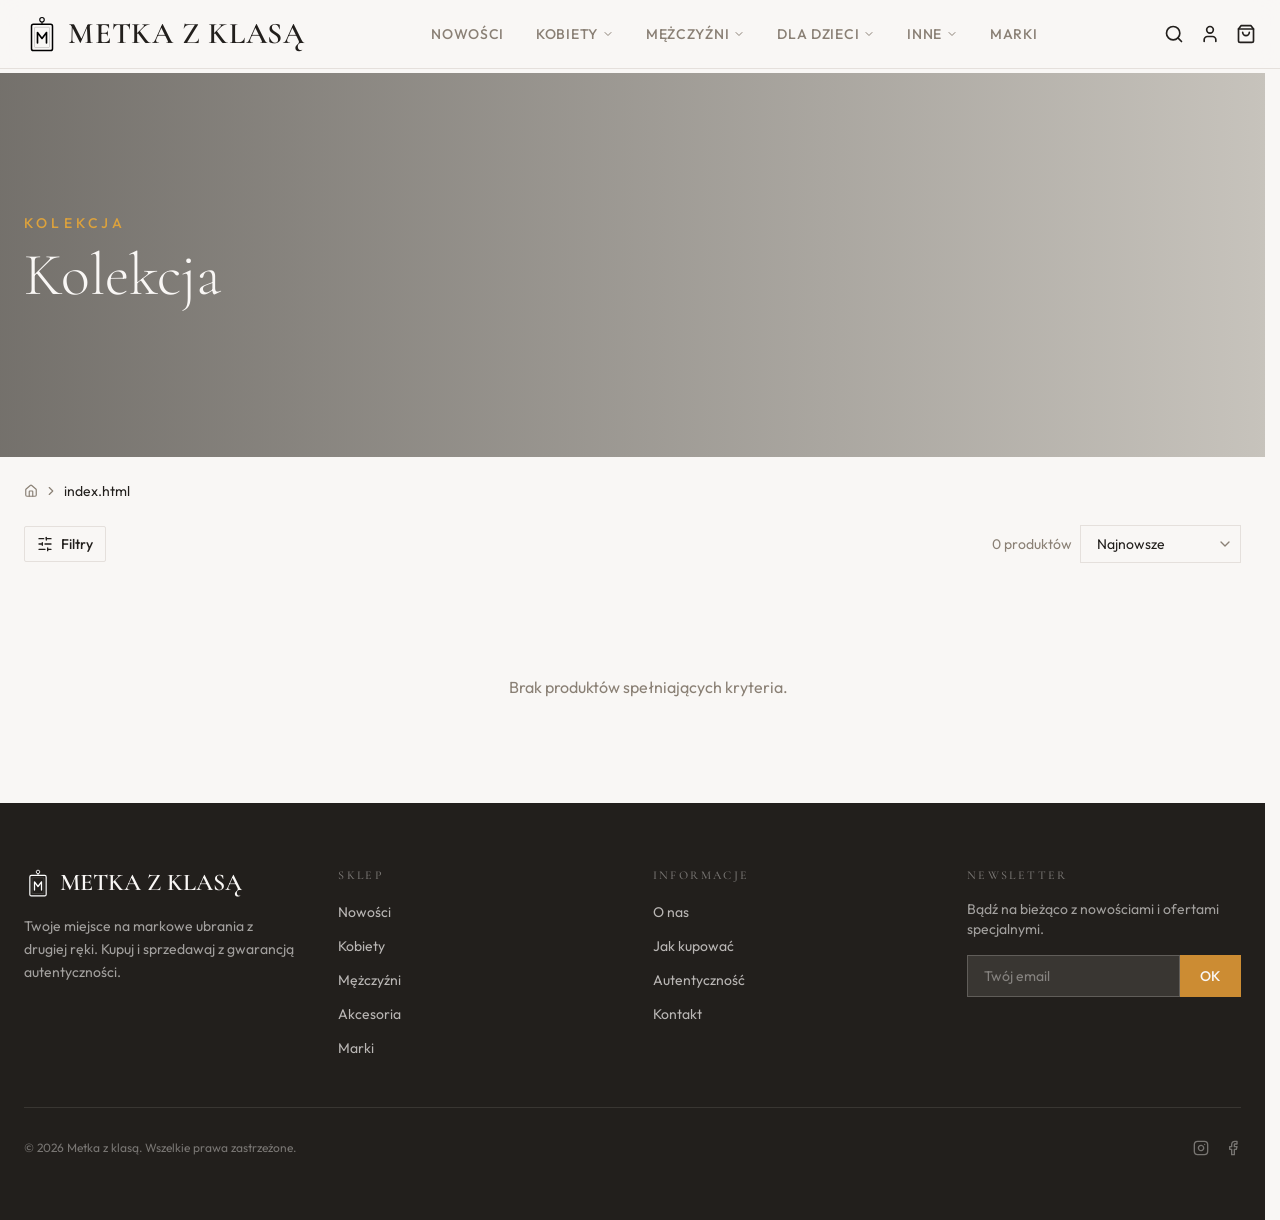
==== commit 8f74792c: "Fix footer newsletter responsiveness with min-width: 0 overrides Co-authored-by: Marvi217 <162788508" ====
--- a/index.html
+++ b/index.html
@@ -2,24 +2,29 @@
 <html lang="pl">
   <head>
     <meta charset="UTF-8" />
-    <link rel="icon" type="image/svg+xml" href="/logo.svg" />
+    <link rel="icon" type="image/svg+xml" href="./logo.svg" />
     <meta name="viewport" content="width=device-width, initial-scale=1.0" />
     <title>Metka z klasą - Markowe ubrania z drugiej ręki</title>
     <meta name="description" content="Odkryj starannie wyselekcjonowaną kolekcję luksusowych markowych ubrań z drugiej ręki. Autentyczność gwarantowana." />
     <meta name="author" content="Metka z klasą" />
-
     <meta property="og:title" content="Metka z klasą - Markowe ubrania z drugiej ręki" />
     <meta property="og:description" content="Odkryj starannie wyselekcjonowaną kolekcję luksusowych markowych ubrań z drugiej ręki." />
     <meta property="og:type" content="website" />
     <meta property="og:image" content="https://lovable.dev/opengraph-image-p98pqg.png" />
-
     <meta name="twitter:card" content="summary_large_image" />
     <meta name="twitter:site" content="@Lovable" />
     <meta name="twitter:image" content="https://lovable.dev/opengraph-image-p98pqg.png" />
-    <script type="module" crossorigin src="/assets/index-CocLVL6e.js"></script>
-    <link rel="stylesheet" crossorigin href="/assets/index-CRYv602r.css">
+    <script type="module" crossorigin src="./assets/index-CocLVL6e.js"></script>
+    <link rel="stylesheet" crossorigin href="./assets/index-CRYv602r.css">
+    <style>
+      footer .grid > div {
+        min-width: 0;
+      }
+      footer input {
+        min-width: 0;
+      }
+    </style>
   </head>
-
   <body>
     <div id="root"></div>
   </body>
